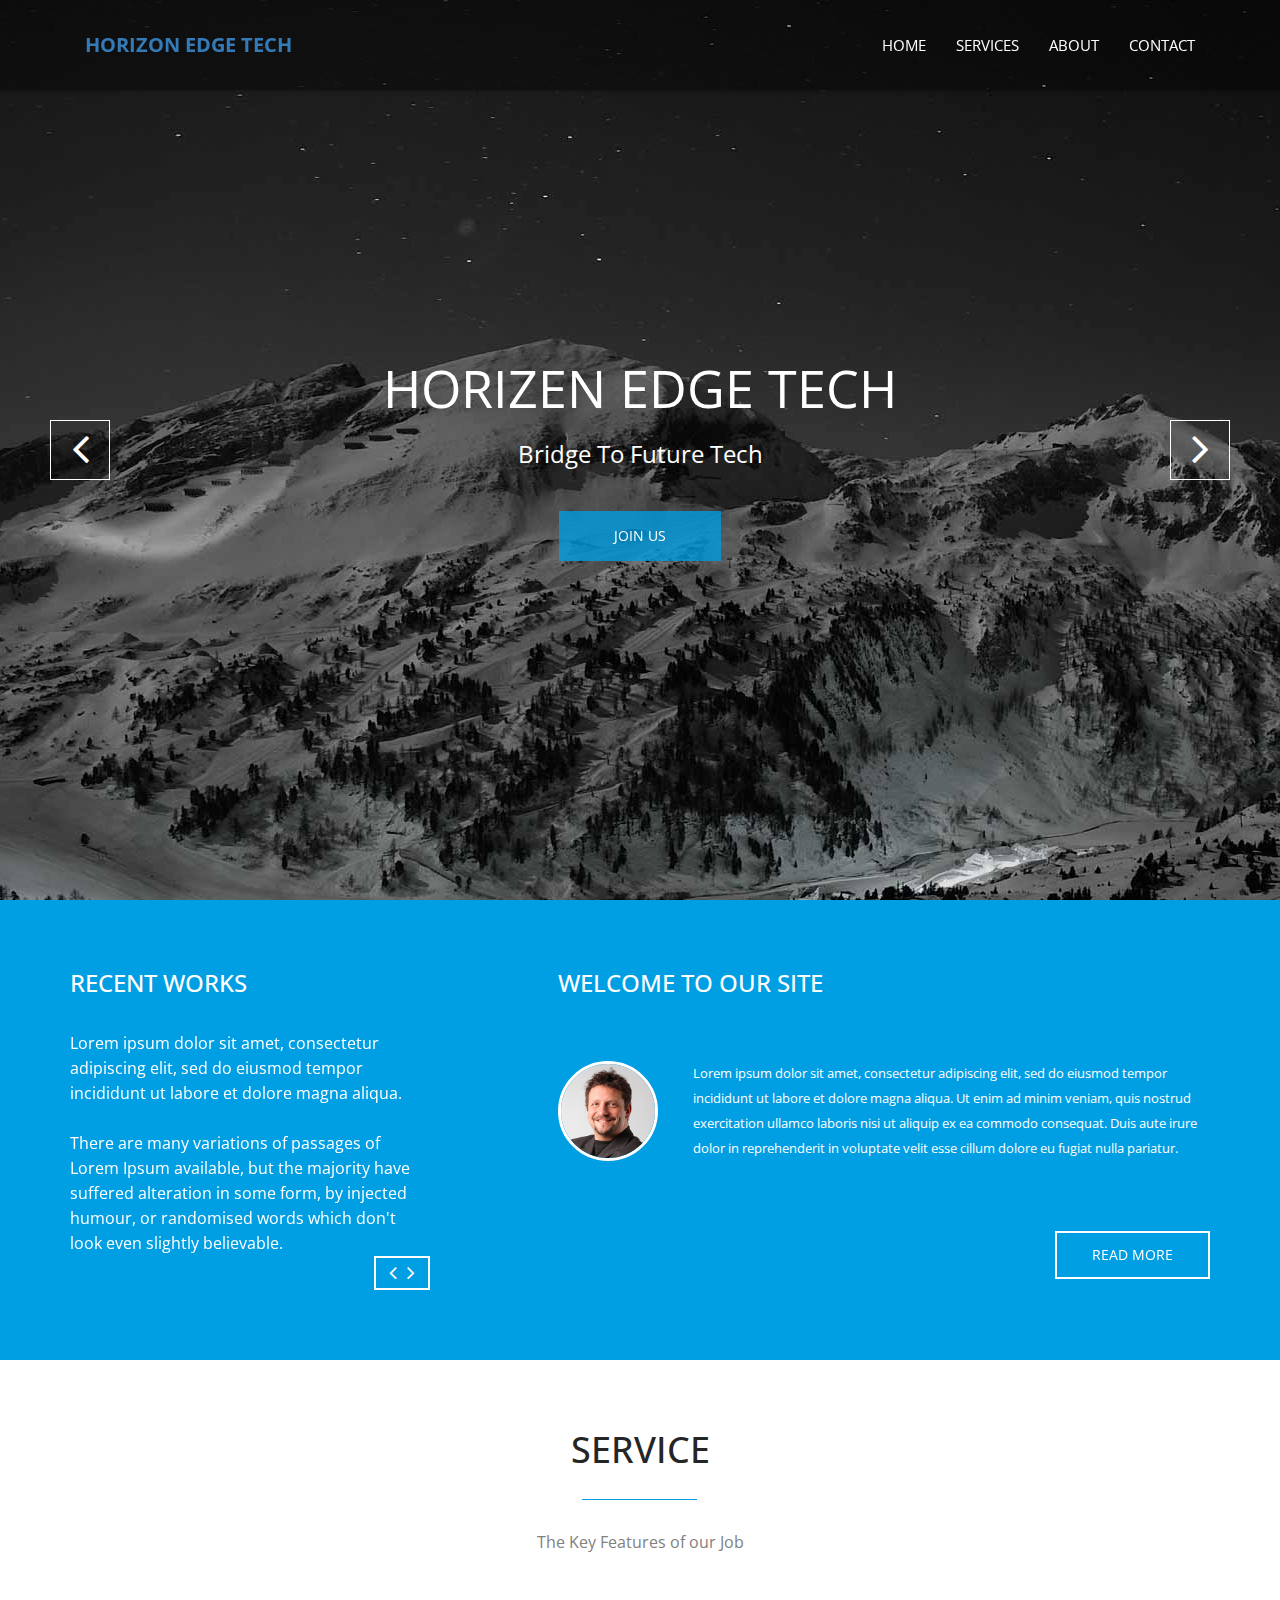
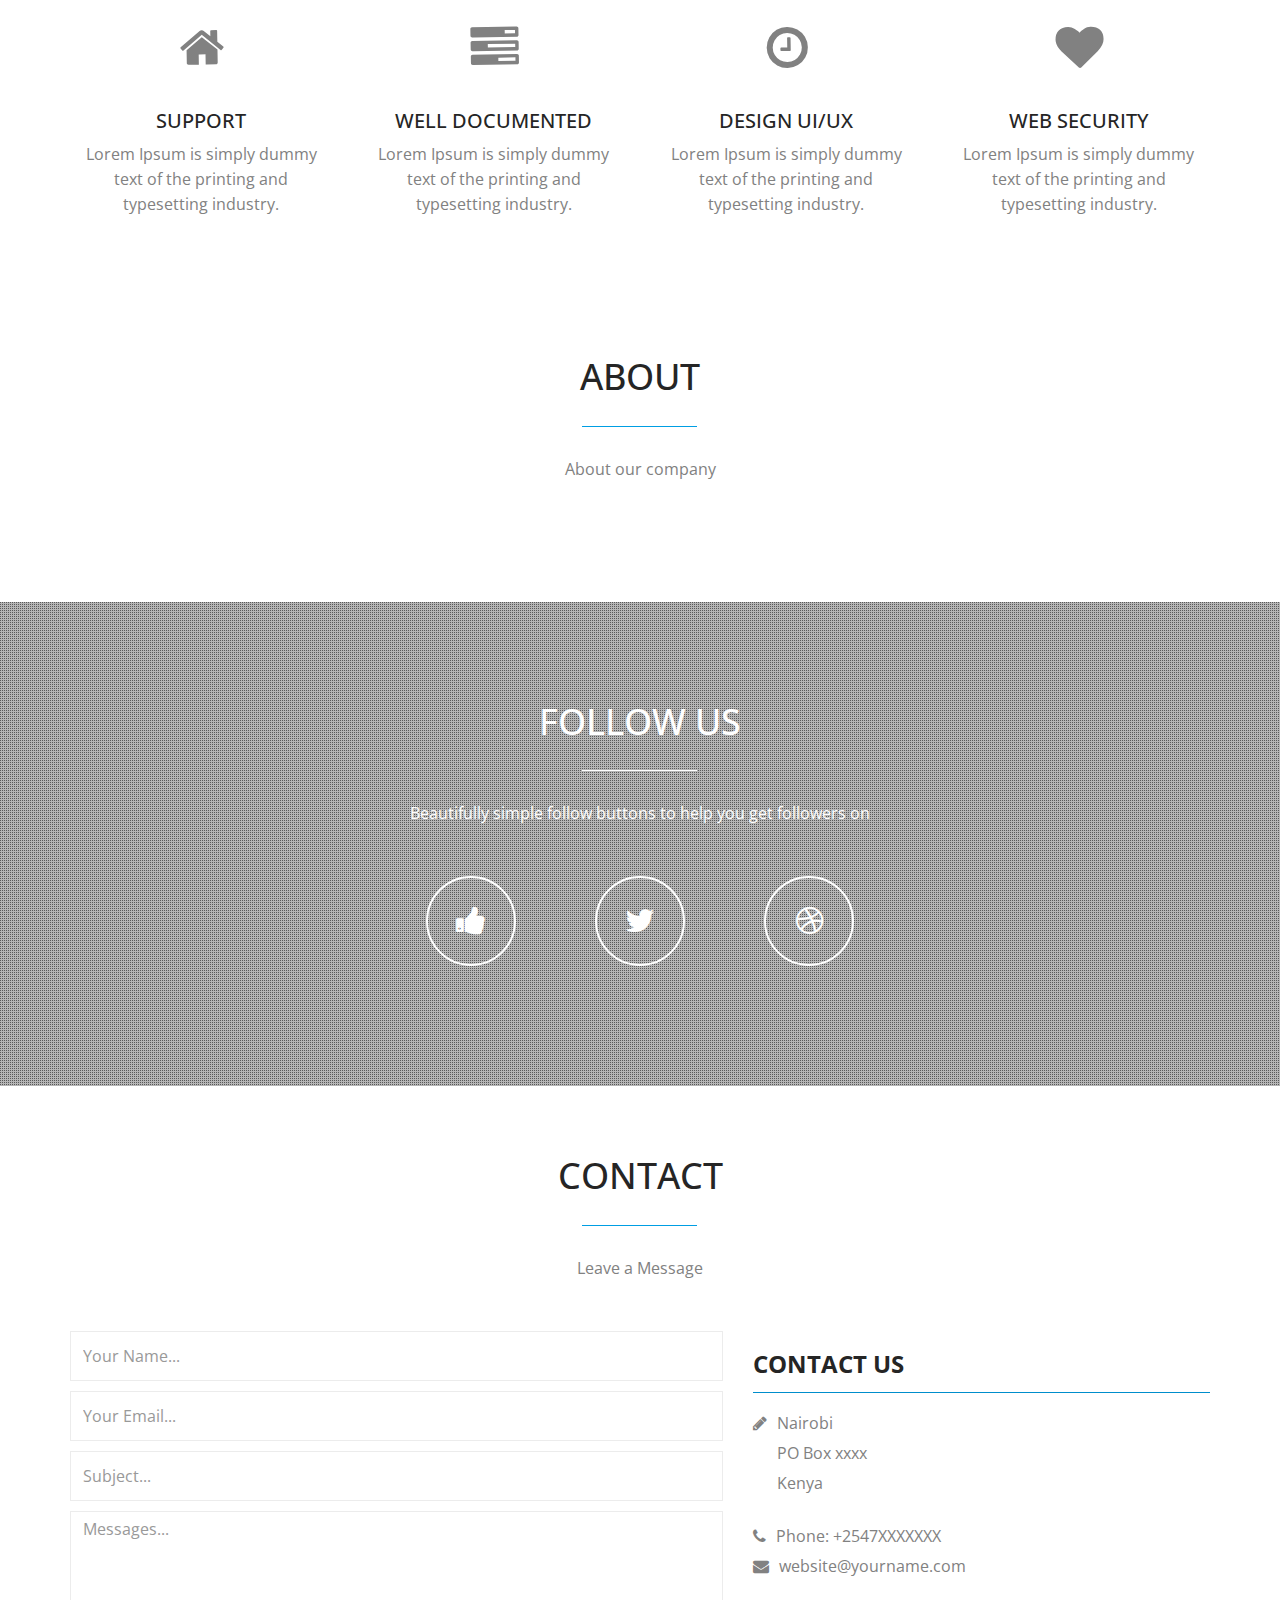
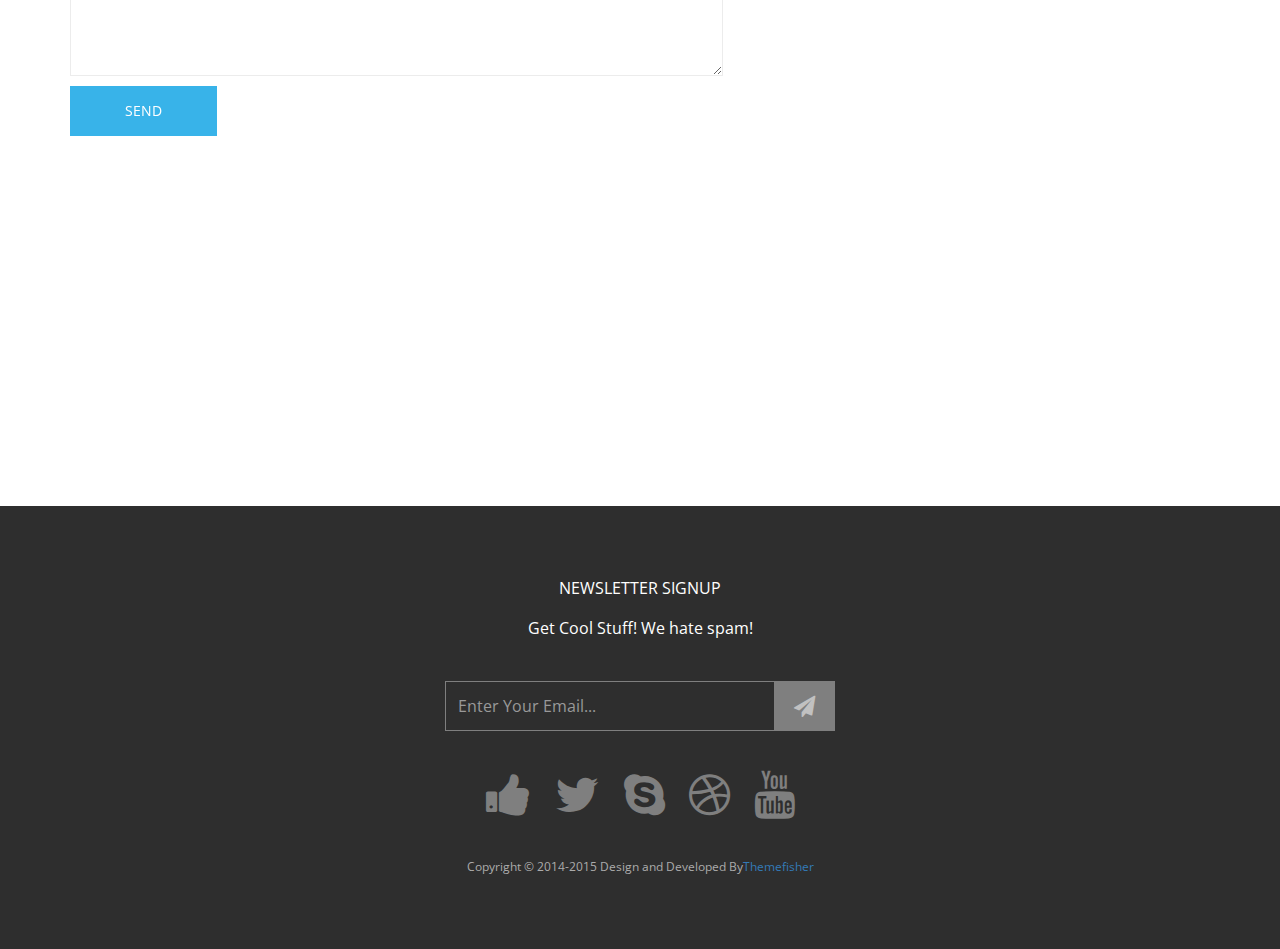
==== blue-free/index.html @ 5c0a875e "first commit" ====
<!DOCTYPE html>
<!--[if lt IE 7]>      <html lang="en" class="no-js lt-ie9 lt-ie8 lt-ie7"> <![endif]-->
<!--[if IE 7]>         <html lang="en" class="no-js lt-ie9 lt-ie8"> <![endif]-->
<!--[if IE 8]>         <html lang="en" class="no-js lt-ie9"> <![endif]-->
<!--[if gt IE 8]><!--> <html lang="en" class="no-js"> <!--<![endif]-->
    <head>
    	<!-- meta character set -->
        <meta charset="utf-8">
		<!-- Always force latest IE rendering engine or request Chrome Frame -->
        <meta http-equiv="X-UA-Compatible" content="IE=edge,chrome=1">
        <title>Blue One Page HTML Template</title>		
		<!-- Meta Description -->
        <meta name="description" content="Blue One Page Creative HTML5 Template">
        <meta name="keywords" content="one page, single page, onepage, responsive, parallax, creative, business, html5, css3, css3 animation">
        <meta name="author" content="Muhammad Morshed">
		
		<!-- Mobile Specific Meta -->
        <meta name="viewport" content="width=device-width, initial-scale=1">
		
		<!-- CSS
		================================================== -->
		
		<link href='http://fonts.googleapis.com/css?family=Open+Sans:400,300,700' rel='stylesheet' type='text/css'>
		
		<!-- Fontawesome Icon font -->
        <link rel="stylesheet" href="css/font-awesome.min.css">
		<!-- bootstrap.min -->
        <link rel="stylesheet" href="css/jquery.fancybox.css">
		<!-- bootstrap.min -->
        <link rel="stylesheet" href="css/bootstrap.min.css">
		<!-- bootstrap.min -->
        <link rel="stylesheet" href="css/owl.carousel.css">
		<!-- bootstrap.min -->
        <link rel="stylesheet" href="css/slit-slider.css">
		<!-- bootstrap.min -->
        <link rel="stylesheet" href="css/animate.css">
		<!-- Main Stylesheet -->
        <link rel="stylesheet" href="css/main.css">
        <link rel="stylesheet" href="https://cdnjs.cloudflare.com/ajax/libs/font-awesome/4.7.0/css/font-awesome.css">

		<!-- Modernizer Script for old Browsers -->
        <script src="js/modernizr-2.6.2.min.js"></script>

    </head>
	
    <body id="body">

		<!-- preloader -->
		<div id="preloader">
            <div class="loder-box">
            	<div class="battery"></div>
            </div>
		</div>
		<!-- end preloader -->

        <!--
        Fixed Navigation
        ==================================== -->
        <header id="navigation" class="navbar-inverse navbar-fixed-top animated-header">
            <div class="container">
                <div class="navbar-header">
                    <!-- responsive nav button -->
					<button type="button" class="navbar-toggle" data-toggle="collapse" data-target=".navbar-collapse">
						<span class="sr-only">Toggle navigation</span>
						<span class="icon-bar"></span>
						<span class="icon-bar"></span>
						<span class="icon-bar"></span>
                    </button>
					<!-- /responsive nav button -->
					
					<!-- logo -->
					<h1 class="navbar-brand">
						<a href="#body">Horizon Edge Tech</a>
					</h1>
					<!-- /logo -->
                </div>

				<!-- main nav -->
                <nav class="collapse navbar-collapse navbar-right" role="navigation">
                    <ul id="nav" class="nav navbar-nav">
                        <li><a href="#body">Home</a></li>
                        <li><a href="#service">Services</a></li>
                        
                        <li><a href="#price">About</a></li>
                        <li><a href="#contact">Contact</a></li>
                    </ul>
                </nav>
				<!-- /main nav -->
				
            </div>
        </header>
        <!--
        End Fixed Navigation
        ==================================== -->
		
		<main class="site-content" role="main">
		
        <!--
        Home Slider
        ==================================== -->
		
		<section id="home-slider">
            <div id="slider" class="sl-slider-wrapper">

				<div class="sl-slider">
				
					<div class="sl-slide" data-orientation="horizontal" data-slice1-rotation="-25" data-slice2-rotation="-25" data-slice1-scale="2" data-slice2-scale="2">

						<div class="bg-img bg-img-1"></div>

						<div class="slide-caption">
                            <div class="caption-content">
                                <h2 class="animated fadeInDown"> Horizen Edge Tech</h2>
                                <span class="animated fadeInDown">Bridge to future tech</span>
                                <a href="#" class="btn btn-blue btn-effect">Join US</a>
                            </div>
                        </div>
						
					</div>
					
					<div class="sl-slide" data-orientation="vertical" data-slice1-rotation="10" data-slice2-rotation="-15" data-slice1-scale="1.5" data-slice2-scale="1.5">
					
						<div class="bg-img bg-img-2"></div>
						<div class="slide-caption">
                            <div class="caption-content">
                                <h2>Horizon Edge Tech</h2>
                                <span>Bridge to future tech
                                </span>
                                <a href="#" class="btn btn-blue btn-effect">Join US</a>
                            </div>
                        </div>
						
					</div>
					
					<div class="sl-slide" data-orientation="horizontal" data-slice1-rotation="3" data-slice2-rotation="3" data-slice1-scale="2" data-slice2-scale="1">
						
						<div class="bg-img bg-img-3"></div>
						<div class="slide-caption">
                            <div class="caption-content">
                                <h2>Horizon Edge Tech</h2>
                                <span>Bridge to future Tech</span>
                                <a href="#" class="btn btn-blue btn-effect">Join US</a>
                            </div>
                        </div>

					</div>

				</div><!-- /sl-slider -->

                <!-- 
                <nav id="nav-arrows" class="nav-arrows">
                    <span class="nav-arrow-prev">Previous</span>
                    <span class="nav-arrow-next">Next</span>
                </nav>
                -->
                
                <nav id="nav-arrows" class="nav-arrows hidden-xs hidden-sm visible-md visible-lg">
                    <a href="javascript:;" class="sl-prev">
                        <i class="fa fa-angle-left fa-3x"></i>
                    </a>
                    <a href="javascript:;" class="sl-next">
                        <i class="fa fa-angle-right fa-3x"></i>
                    </a>
                </nav>
                

				<nav id="nav-dots" class="nav-dots visible-xs visible-sm hidden-md hidden-lg">
					<span class="nav-dot-current"></span>
					<span></span>
					<span></span>
				</nav>

			</div><!-- /slider-wrapper -->
		</section>
		
        <!--
        End Home SliderEnd
        ==================================== -->
			
			<!-- about section -->
			<section id="about" >
				<div class="container">
					<div class="row">
						<div class="col-md-4 wow animated fadeInLeft">
							<div class="recent-works">
								<h3>Recent Works</h3>
								<div id="works">
									<div class="work-item">
										<p>Lorem ipsum dolor sit amet, consectetur adipiscing elit, sed do eiusmod tempor incididunt ut labore et dolore magna aliqua. <br> <br> There are many variations of passages of Lorem Ipsum available, but the majority have suffered alteration in some form, by injected humour, or randomised words which don't look even slightly believable.</p>
									</div>
									<div class="work-item">
										<p>Lorem ipsum dolor sit amet, consectetur adipiscing elit, sed do eiusmod tempor incididunt ut labore et dolore magna aliqua. <br><br> There are many variations of passages of Lorem Ipsum available, but the majority have suffered alteration in some form, by injected humour, or randomised words which don't look even slightly believable.</p>
									</div>
									<div class="work-item">
										<p>Lorem ipsum dolor sit amet, consectetur adipiscing elit, sed do eiusmod tempor incididunt ut labore et dolore magna aliqua. <br><br> There are many variations of passages of Lorem Ipsum available, but the majority have suffered alteration in some form, by injected humour, or randomised words which don't look even slightly believable.</p>
									</div>
								</div>
							</div>
						</div>
						<div class="col-md-7 col-md-offset-1 wow animated fadeInRight">
							<div class="welcome-block">
								<h3>Welcome To Our Site</h3>								
						     	 <div class="message-body">
									<img src="img/member-1.jpg" class="pull-left" alt="member">
						       		<p>Lorem ipsum dolor sit amet, consectetur adipiscing elit, sed do eiusmod tempor incididunt ut labore et dolore magna aliqua. Ut enim ad minim veniam, quis nostrud exercitation ullamco laboris nisi ut aliquip ex ea commodo consequat. Duis aute irure dolor in reprehenderit in voluptate velit esse cillum dolore eu fugiat nulla pariatur. </p>
						     	 </div>
						       	<a href="#" class="btn btn-border btn-effect pull-right">Read More</a>
						    </div>
						</div>
					</div>
				</div>
			</section>
			<!-- end about section -->
			
			
			<!-- Service section -->
			<section id="service">
				<div class="container">
					<div class="row">
					
						<div class="sec-title text-center">
							<h2 class="wow animated bounceInLeft">Service</h2>
							<p class="wow animated bounceInRight">The Key Features of our Job</p>
						</div>
						
						<div class="col-md-3 col-sm-6 col-xs-12 text-center wow animated zoomIn">
							<div class="service-item">
								<div class="service-icon">
									<i class="fa fa-home fa-3x"></i>
								</div>
								<h3>Support</h3>
								<p>Lorem Ipsum is simply dummy text of the printing and typesetting industry. </p>
							</div>
						</div>
					
						<div class="col-md-3 col-sm-6 col-xs-12 text-center wow animated zoomIn" data-wow-delay="0.3s">
							<div class="service-item">
								<div class="service-icon">
									<i class="fa fa-tasks fa-3x"></i>
								</div>
								<h3>Well Documented</h3>
								<p>Lorem Ipsum is simply dummy text of the printing and typesetting industry. </p>
							</div>
						</div>
					
						<div class="col-md-3 col-sm-6 col-xs-12 text-center wow animated zoomIn" data-wow-delay="0.6s">
							<div class="service-item">
								<div class="service-icon">
									<i class="fa fa-clock-o fa-3x"></i>
								</div>
								<h3>Design UI/UX</h3>
								<p>Lorem Ipsum is simply dummy text of the printing and typesetting industry. </p>
							</div>
						</div>
					
						<div class="col-md-3 col-sm-6 col-xs-12 text-center wow animated zoomIn" data-wow-delay="0.9s">
							<div class="service-item">
								<div class="service-icon">
									<i class="fa fa-heart fa-3x"></i>
								</div>
								
								<h3>Web Security</h3>
								<p>Lorem Ipsum is simply dummy text of the printing and typesetting industry. </p>							
							</div>
						</div>
						
					</div>
				</div>
			</section>
			<!-- end Service section -->
			
			<!-- portfolio section -->
			
			<!-- end portfolio section -->
			
			<!-- Testimonial section -->
			
			<!-- end Testimonial section -->
			
			<!-- Price section -->
			<section id="price">
				<div class="container">
					<div class="row">
					
						<div class="sec-title text-center wow animated fadeInDown">
							<h2>About</h2>
							<p>About our company</p>
						</div>
						
						
					</div>
				</div>
			</section>
			<!-- end Price section -->
			
			<!-- Social section -->
			<section id="social" class="parallax">
				<div class="overlay">
					<div class="container">
						<div class="row">
						
							<div class="sec-title text-center white wow animated fadeInDown">
								<h2>FOLLOW US</h2>
								<p>Beautifully simple follow buttons to help you get followers on</p>
							</div>
							
							<ul class="social-button">
								<li class="wow animated zoomIn"><a href="#"><i class="fa fa-thumbs-up fa-2x"></i></a></li>
								<li class="wow animated zoomIn" data-wow-delay="0.3s"><a href="#"><i class="fa fa-twitter fa-2x"></i></a></li>
								<li class="wow animated zoomIn" data-wow-delay="0.6s"><a href="#"><i class="fa fa-dribbble fa-2x"></i></a></li>							
							</ul>
							
						</div>
					</div>
				</div>
			</section>
			<!-- end Social section -->
			
			<!-- Contact section -->
			<section id="contact" >
				<div class="container">
					<div class="row">
						
						<div class="sec-title text-center wow animated fadeInDown">
							<h2>Contact</h2>
							<p>Leave a Message</p>
						</div>
						
						
						<div class="col-md-7 contact-form wow animated fadeInLeft">
							<form action="#" method="post">
								<div class="input-field">
									<input type="text" name="name" class="form-control" placeholder="Your Name...">
								</div>
								<div class="input-field">
									<input type="email" name="email" class="form-control" placeholder="Your Email...">
								</div>
								<div class="input-field">
									<input type="text" name="subject" class="form-control" placeholder="Subject...">
								</div>
								<div class="input-field">
									<textarea name="message" class="form-control" placeholder="Messages..."></textarea>
								</div>
						       	<button type="submit" id="submit" class="btn btn-blue btn-effect">Send</button>
							</form>
						</div>
						
						<div class="col-md-5 wow animated fadeInRight">
							<address class="contact-details">
								<h3>Contact Us</h3>						
								<p><i class="fa fa-pencil"></i>Nairobi<span>PO Box xxxx</span><span>Kenya</span></p><br>
								<p><i class="fa fa-phone"></i>Phone: +2547XXXXXXX </p>
								<p><i class="fa fa-envelope"></i>website@yourname.com</p>
							</address>
						</div>
			
					</div>
				</div>
			</section>
			<!-- end Contact section -->
			
			<section id="google-map">
				<div id="map-canvas" class="wow animated fadeInUp"></div>
			</section>
		
		</main>
		
		<footer id="footer">
			<div class="container">
				<div class="row text-center">
					<div class="footer-content">
						<div class="wow animated fadeInDown">
							<p>newsletter signup</p>
							<p>Get Cool Stuff! We hate spam!</p>
						</div>
						<form action="#" method="post" class="subscribe-form wow animated fadeInUp">
							<div class="input-field">
								<input type="email" class="subscribe form-control" placeholder="Enter Your Email...">
								<button type="submit" class="submit-icon">
									<i class="fa fa-paper-plane fa-lg"></i>
								</button>
							</div>
						</form>
						<div class="footer-social">
							<ul>
								<li class="wow animated zoomIn"><a href="#"><i class="fa fa-thumbs-up fa-3x"></i></a></li>
								<li class="wow animated zoomIn" data-wow-delay="0.3s"><a href="#"><i class="fa fa-twitter fa-3x"></i></a></li>
								<li class="wow animated zoomIn" data-wow-delay="0.6s"><a href="#"><i class="fa fa-skype fa-3x"></i></a></li>
								<li class="wow animated zoomIn" data-wow-delay="0.9s"><a href="#"><i class="fa fa-dribbble fa-3x"></i></a></li>
								<li class="wow animated zoomIn" data-wow-delay="1.2s"><a href="#"><i class="fa fa-youtube fa-3x"></i></a></li>
							</ul>
						</div>
						
						<p>Copyright &copy; 2014-2015 Design and Developed By<a href="http://www.themefisher.com">Themefisher</a> </p>
					</div>
				</div>
			</div>
		</footer>
		
		<!-- Essential jQuery Plugins
		================================================== -->
		<!-- Main jQuery -->
        <script src="js/jquery-1.11.1.min.js"></script>
		<!-- Twitter Bootstrap -->
        <script src="js/bootstrap.min.js"></script>
		<!-- Single Page Nav -->
        <script src="js/jquery.singlePageNav.min.js"></script>
		<!-- jquery.fancybox.pack -->
        <script src="js/jquery.fancybox.pack.js"></script>
		<!-- Google Map API -->
		<script src="http://maps.google.com/maps/api/js?sensor=false"></script>
		<!-- Owl Carousel -->
        <script src="js/owl.carousel.min.js"></script>
        <!-- jquery easing -->
        <script src="js/jquery.easing.min.js"></script>
        <!-- Fullscreen slider -->
        <script src="js/jquery.slitslider.js"></script>
        <script src="js/jquery.ba-cond.min.js"></script>
		<!-- onscroll animation -->
        <script src="js/wow.min.js"></script>
		<!-- Custom Functions -->
        <script src="js/main.js"></script>
    </body>
</html>
---- blue-free/css/slit-slider.css ----
.sl-slide, .sl-slides-wrapper, .sl-slide-inner {
	position: absolute;
	width: 100%;
	height: 100%;
	top: 0;
	left: 0;
}

.sl-slider-wrapper {
	width: 100%;
	height: 600px;
	overflow: hidden;
	position: relative;
}



.bg-img {
	background-position: center center;
	background-repeat: no-repeat;
	background-size: cover;
	height: 100%;
	width: 100%;
}

/* Custom navigation arrows */

.nav-arrows span {
	position: absolute;
	z-index: 2000;
	top: 50%;
	width: 40px;
	height: 40px;
	border: 8px solid #ddd;
	border: 8px solid rgba(150,150,150,0.4);
	text-indent: -90000px;
	margin-top: -40px;
	cursor: pointer;
	
	-webkit-transform: rotate(45deg);
	-moz-transform: rotate(45deg);
	-o-transform: rotate(45deg);
	-ms-transform: rotate(45deg);
	transform: rotate(45deg);
}

.nav-arrows span:hover {
	border-color: rgba(150,150,150,0.9);
}

.nav-arrows span.nav-arrow-prev {
	left: 5%;
	border-right: none;
	border-top: none;
}

.nav-arrows span.nav-arrow-next {
	right: 5%;
	border-left: none;
	border-bottom: none;
}

#nav-arrows > a {
  border: 1px solid #fff;
  color: #fff;
  display: block;
  height: 60px;
  line-height: 76px;
  position: absolute;
  text-align: center;
  top: 50%;
  width: 60px;
  z-index: 20;
  margin-top: -30px;

    -webkit-transition: all 0.5s ease 0s;
       -moz-transition: all 0.5s ease 0s;
        -ms-transition: all 0.5s ease 0s;
         -o-transition: all 0.5s ease 0s;
            transition: all 0.5s ease 0s;
}

#nav-arrows > a.sl-prev {
	left: 50px;
}

#nav-arrows > a.sl-next {
	right: 50px;
}

#nav-arrows > a.sl-next:hover {
	background-color: #009EE3;
	border-color: #009EE3;
	color: #fff;
}

/* Custom navigation dots */

.nav-dots {
	text-align: center;
	position: absolute;
	bottom: 2%;
	height: 30px;
	width: 100%;
	left: 0;
	z-index: 1000;
}

.nav-dots span {
	display: inline-block;
	position: relative;
	width: 16px;
	height: 16px;
	border-radius: 50%;
	margin: 3px;
	background: #ddd;
	background: rgba(150,150,150,0.4);
	cursor: pointer;
	box-shadow: 
		0 1px 1px rgba(255,255,255,0.4), 
		inset 0 1px 1px rgba(0,0,0,0.1);
}

.nav-dots span {
	background: rgba(150,150,150,0.1);
	margin: 6px;
	-webkit-transition: all 0.2s;
	-moz-transition: all 0.2s;
	-ms-transition: all 0.2s;
	-o-transition: all 0.2s;
	transition: all 0.2s;
	box-shadow: 
		0 1px 1px rgba(255,255,255,0.4), 
		inset 0 1px 1px rgba(0,0,0,0.1),
		0 0 0 2px rgba(255,255,255,0.5);
}

.nav-dots span.nav-dot-current,
.nav-dots span:hover {
	box-shadow: 
		0 1px 1px rgba(255,255,255,0.4), 
		inset 0 1px 1px rgba(0,0,0,0.1),
		0 0 0 5px rgba(255,255,255,0.5);
}

.nav-dots span.nav-dot-current:after {
	content: "";
	position: absolute;
	width: 10px;
	height: 10px;
	top: 3px;
	left: 3px;
	border-radius: 50%;
	background: rgba(255,255,255,0.8);
}

.bg-img-1 {
	background-image: url(../img/slider/banner.jpg);
}
.bg-img-2 {
	background-image: url(../img/slider/affinity.jpeg);
}
.bg-img-3 {
	background-image: url(../img/slider/cinelli.jpeg);
}


/* Animations for content elements */

.sl-trans-elems .caption-content h2 {
	-webkit-animation: moveUp 1s ease-in-out both;
	-moz-animation: moveUp 1s ease-in-out both;
	-o-animation: moveUp 1s ease-in-out both;
	-ms-animation: moveUp 1s ease-in-out both;
	animation: moveUp 1s ease-in-out both;
}
.sl-trans-elems .caption-content span,
.sl-trans-elems .caption-content a {
	-webkit-animation: fadeIn 0.5s linear 0.5s both;
	-moz-animation: fadeIn 0.5s linear 0.5s both;
	-o-animation: fadeIn 0.5s linear 0.5s both;
	-ms-animation: fadeIn 0.5s linear 0.5s both;
	animation: fadeIn 0.5s linear 0.5s both;
}

.sl-trans-back-elems .caption-content h2 {
	-webkit-animation: fadeOut 1s ease-in-out both;
	-moz-animation: fadeOut 1s ease-in-out both;
	-o-animation: fadeOut 1s ease-in-out both;
	-ms-animation: fadeOut 1s ease-in-out both;
	animation: fadeOut 1s ease-in-out both;
}
.sl-trans-back-elems .caption-content span,,
.sl-trans-back-elems .caption-content a {
	-webkit-animation: fadeOut 1s linear both;
	-moz-animation: fadeOut 1s linear both;
	-o-animation: fadeOut 1s linear both;
	-ms-animation: fadeOut 1s linear both;
	animation: fadeOut 1s linear both;
}

@-webkit-keyframes moveUp{
	0% {-webkit-transform: translateY(40px);}
	100% {-webkit-transform: translateY(0px);}
}
@-moz-keyframes moveUp{
	0% {-moz-transform: translateY(40px);}
	100% {-moz-transform: translateY(0px);}
}
@-o-keyframes moveUp{
	0% {-o-transform: translateY(40px);}
	100% {-o-transform: translateY(0px);}
}
@-ms-keyframes moveUp{
	0% {-ms-transform: translateY(40px);}
	100% {-ms-transform: translateY(0px);}
}
@keyframes moveUp{
	0% {transform: translateY(40px);}
	100% {transform: translateY(0px);}
}

@-webkit-keyframes fadeIn{
	0% {opacity: 0;}
	100% {opacity: 1;}
}
@-moz-keyframes fadeIn{
	0% {opacity: 0;}
	100% {opacity: 1;}
}
@-o-keyframes fadeIn{
	0% {opacity: 0;}
	100% {opacity: 1;}
}
@-ms-keyframes fadeIn{
	0% {opacity: 0;}
	100% {opacity: 1;}
}
@keyframes fadeIn{
	0% {opacity: 0;}
	100% {opacity: 1;}
}

@-webkit-keyframes fadeOut{
	0% {opacity: 1;}
	100% {opacity: 0;}
}
@-moz-keyframes fadeOut{
	0% {opacity: 1;}
	100% {opacity: 0;}
}
@-o-keyframes fadeOut{
	0% {opacity: 1;}
	100% {opacity: 0;}
}
@-ms-keyframes fadeOut{
	0% {opacity: 1;}
	100% {opacity: 0;}
}
@keyframes fadeOut{
	0% {opacity: 1;}
	100% {opacity: 0;}
}
---- blue-free/css/main.css ----
/**
*
* ---------------------------------------------------------------------------
*
* Template : Blue - A One-Page HTML Portfolio/Business Template
* Author : Muhammad Morshd
* Author URI : http://morsheds.com
*
* --------------------------------------------------------------------------- 
*
*/

/* =================================== */
/*	Basic Style 
/* =================================== */

body {
    background-color: #fff;
    font-family: 'Open Sans', sans-serif;
    line-height: 24px;
    font-size: 16px;
    color: #818181;
}

figure, p, address {
    margin: 0;
}

p {
    line-height: 25px;
}

iframe {
    border: 0;
}

a {
    -webkit-transition: all 0.3s ease-out 0s;
       -moz-transition: all 0.3s ease-out 0s;
        -ms-transition: all 0.3s ease-out 0s;
         -o-transition: all 0.3s ease-out 0s;
            transition: all 0.3s ease-out 0s;
}

a, a:hover, a:focus, .btn:focus {
    text-decoration: none;
    outline: none;
}

h1, h2, h3, h4, h5, h6,
.h1, .h2, .h3, .h4, .h5, .h6 {
    font-family: 'Open Sans', sans-serif;
    color: #252525;
}

main > section {
    padding: 70px 0;
}

.btn {
    border-radius: 0;
    border: 0;
    position: relative;
    text-transform: uppercase;
}

.btn-blue {
    background-color: rgba(0,158,227, 0.78);
    box-shadow: 0 -2px 0 rgba(0, 0, 0, 0.15) inset;
    padding: 15px 55px;
    color: #fff;
}

.btn-border {
    border: 2px solid #fff;
    color: #fff;
    padding: 12px 35px;
}

.bg-blue {
    background-color: #009EE3;
}

/* Sweep To Right */
.btn-effect {
	vertical-align: middle;
	box-shadow: 0 0 1px rgba(0, 0, 0, 0);
	position: relative;
	display: inline-block;

	-webkit-transform: translateZ(0);
	   -moz-transform: translateZ(0);
		-ms-transform: translateZ(0);
		 -o-transform: translateZ(0);
			transform: translateZ(0);
		  
	-webkit-backface-visibility: hidden;
	   -moz-backface-visibility: hidden;
			backface-visibility: hidden;
		  
	-webkit-transition-property: color;
	   -moz-transition-property: color;
		-ms-transition-property: color;
			transition-property: color;
		  
	-webkit-transition-duration: 0.3s;
	   -moz-transition-duration: 0.3s;
		-ms-transition-duration: 0.3s;
			transition-duration: 0.3s;
		  
	-moz-osx-font-smoothing: grayscale;
}

.btn-effect:before {
	content: "";
	position: absolute;
	z-index: -1;
	top: 0;
	left: 0;
	right: 0;
	bottom: 0;
	background: #fff;
	
	-webkit-transform: scaleX(0);
	   -moz-transform: scaleX(0);
		-ms-transform: scaleX(0);
			transform: scaleX(0);
			
	-webkit-transform-origin: 0 50%;
	   -moz-transform-origin: 0 50%;
		-ms-transform-origin: 0 50%;
			transform-origin: 0 50%;
			
	-webkit-transition-property: transform;
	   -moz-transition-property: transform;
		-ms-transition-property: transform;
			transition-property: transform;
			
	-webkit-transition-duration: 0.3s;
	   -moz-transition-duration: 0.3s;
		-ms-transition-duration: 0.3s;
			transition-duration: 0.3s;
			
	-webkit-transition-timing-function: ease-out;
	   -moz-transition-timing-function: ease-out;
		-ms-transition-timing-function: ease-out;
			transition-timing-function: ease-out;
}

.btn-effect:hover, .btn-effect:focus, .btn-effect:active {
	color: #009EE3;
}

.btn-effect:hover:before, .btn-effect:focus:before, .btn-effect:active:before {
	-webkit-transform: scaleX(1);
	   -moz-transform: scaleX(1);
	    -ms-transform: scaleX(1);
			transform: scaleX(1);
}

.sec-title {
    margin-bottom: 50px;
}

.sec-title.white {
    color: #fff;
}

.sec-title h2 {
    font-size: 36px;
    margin: 0 0 30px;
    padding-bottom: 30px;
    position: relative;
    text-transform: uppercase;
}

.sec-title.white h2 {
    color: #fff;
}

.sec-title h2:after {
    border-bottom: 1px solid #009ee3;
    content: "";
    display: block;
    left: 45%;
    bottom: 0;
    position: absolute;
    width: 115px;
}

.sec-title.white h2:after {
    border-bottom: 1px solid #fff;
}

.parallax {
    background-attachment: fixed;
    background-position: center top;
    background-repeat: no-repeat;
    background-size: cover;
}


/**
/*	Preloader
/* ==========================================*/

#preloader {
    background-color: #fff;
    position: fixed;
    width: 100%;
    height: 100%;
    z-index: 9999;
}

/*Battery*/
.loder-box {
  background-color: rgba(0, 0, 0, 0.02);
  border-radius: 1px;
  height: 100px;
  left: 50%;
  margin-left: -64px;
  margin-top: -50px;
  position: absolute;
  top: 50%;
  width: 128px;
}

.battery{
    width: 60px;
    height: 25px;
    top: 35%;
    border: 1px #2E2E2E solid;
    border-radius: 2px;
    position: relative;
    -webkit-animation: charge 5s linear infinite;
       -moz-animation: charge 5s linear infinite;
            animation: charge 5s linear infinite;
    margin: 0 auto;
}

.battery:after {
  background-color: #2E2E2E;
  border-radius: 0 1px 1px 0;
  content: "";
  height: 10px;
  position: absolute;
  right: -5px;
  top: 7px;
  width: 3px;
}

@-webkit-keyframes charge{
    0%{box-shadow: inset 0px 0px 0px #2E2E2E;}
    100%{box-shadow: inset 60px 0px 0px #2E2E2E;}
}

@-moz-keyframes charge{
    0%{box-shadow: inset 0px 0px 0px #2E2E2E;}
    100%{box-shadow: inset 60px 0px 0px #2E2E2E;}
}

@keyframes charge{
    0%{box-shadow: inset 0px 0px 0px #2E2E2E;}
    100%{box-shadow: inset 60px 0px 0px #2E2E2E;}
}





/**
/*	Header
/* ==========================================*/

#navigation {
    -webkit-transition: all 0.8s ease 0s;
       -moz-transition: all 0.8s ease 0s;
        -ms-transition: all 0.8s ease 0s;
         -o-transition: all 0.8s ease 0s;
            transition: all 0.8s ease 0s;

    background-color: rgba(0,0,0,.4);
    box-shadow: 0 1px 4px rgba(0, 0, 0, 0.3);
    padding: 5px 0;
}

#navigation.animated-header {
    padding: 20px 0;
}

h1.navbar-brand {
    font-size: 20px;
    font-weight: 700;
    margin: 0;
    text-transform: uppercase;
}

.navbar-inverse .navbar-nav > li > a {
    color: #fff;
    font-size: 15px;
    text-transform: uppercase;
}


/*=================================================================
	Home Slider
==================================================================*/


#home-slider {
    position: relative;
    padding: 0;
}

.sl-slider-wrapper {
    width: 100%;
    margin: 0 auto;
    position: relative;
    overflow: hidden;
}

.sl-slider {
    position: absolute;
    top: 0;
    left: 0;
}

/* Slide wrapper and slides */

.sl-slide,
.sl-slides-wrapper,
.sl-slide-inner {
    position: absolute;
    width: 100%;
    height: 100%;
    top: 0;
    left: 0;
} 

.sl-slide {
    z-index: 1;
}

.slide-caption {
    color: #fff;
    display: table;
    height: 100%;
    left: 0;
    min-height: 100%;
    position: absolute;
    text-align: center;
    top: 0;
    width: 100%;
    z-index: 11;
}

.slide-caption .caption-content {
    vertical-align: middle;
    display: table-cell;
}

.caption-content h2 {
    color: #fff;
    font-size: 52px;
    font-weight: 400;
    margin-bottom: 25px;
    text-transform: uppercase;
}

.caption-content > span {
    display: block;
    font-size: 24px;
    margin-bottom: 45px;
    text-transform: capitalize;
}

.caption-content p {
    font-size: 29px;
    margin-bottom: 65px;
}

/* The duplicate parts/slices */

.sl-content-slice {
    overflow: hidden;
    position: absolute;
    -webkit-box-sizing: content-box;
    -moz-box-sizing: content-box;
    box-sizing: content-box;
    background: #fff;
    -webkit-backface-visibility: hidden;
    -moz-backface-visibility: hidden;
    -o-backface-visibility: hidden;
    -ms-backface-visibility: hidden;
    backface-visibility: hidden;
    opacity : 1;
}

/* Horizontal slice */

.sl-slide-horizontal .sl-content-slice {
    width: 100%;
    height: 50%;
    left: -200px;
    -webkit-transform: translateY(0%) scale(1);
    -moz-transform: translateY(0%) scale(1);
    -o-transform: translateY(0%) scale(1);
    -ms-transform: translateY(0%) scale(1);
    transform: translateY(0%) scale(1);
}

.sl-slide-horizontal .sl-content-slice:first-child {
    top: -200px;
    padding: 200px 200px 0px 200px;
}

.sl-slide-horizontal .sl-content-slice:nth-child(2) {
    top: 50%;
    padding: 0px 200px 200px 200px;
}

/* Vertical slice */

.sl-slide-vertical .sl-content-slice {
    width: 50%;
    height: 100%;
    top: -200px;
    -webkit-transform: translateX(0%) scale(1);
    -moz-transform: translateX(0%) scale(1);
    -o-transform: translateX(0%) scale(1);
    -ms-transform: translateX(0%) scale(1);
    transform: translateX(0%) scale(1);
}

.sl-slide-vertical .sl-content-slice:first-child {
    left: -200px;
    padding: 200px 0px 200px 200px;
}

.sl-slide-vertical .sl-content-slice:nth-child(2) {
    left: 50%;
    padding: 200px 200px 200px 0px;
}

/* Content wrapper */
/* Width and height is set dynamically */
.sl-content-wrapper {
    position: absolute;
}

.sl-content {
    width: 100%;
    height: 100%;
}

/* Default styles for background colors

.btn-effect:after {
    width: 0%;
    height: 100%;
    top: 0;
    left: 0;
    background: #fff;
    content: "";
    position: absolute;
    z-index: -1;

    -webkit-transition: all 0.3s ease-out 0s;
       -moz-transition: all 0.3s ease-out 0s;
        -ms-transition: all 0.3s ease-out 0s;
         -o-transition: all 0.3s ease-out 0s;
            transition: all 0.3s ease-out 0s;
}

.btn-effect:hover,
.btn-effect:active {
    color: #0e83cd;
}

.btn-effect:hover:after,
.btn-effect:active:after {
    width: 100%;
} */


/* Project laughtbox setup */

.fancybox-item.fancybox-close {
    background: url("../img/icons/close.png") no-repeat scroll 0 0 transparent;
    height: 50px;
    right: 0;
    top: 0;
    width: 50px;
}

.fancybox-next span {
    background: url("../img/right.png") no-repeat scroll center center #009ee3;
    height: 50px;
    width: 50px;
    right: 0;
}

.fancybox-prev span {
    background: url("../img/left.png") no-repeat scroll center center #009ee3;
    height: 50px;
    width: 50px;
    left: 0;
}

/*=================================================================
	About
==================================================================*/

#about {
    background-color: #009EE3;
    color: #fff;
}

#about h3 {
    color: #fff;
    margin: 0 0 35px;
    text-transform: uppercase;
}

#about .welcome-block h3 {
    margin: 0 0 65px;
}

#about .welcome-block img {
    border: 3px solid #fff;
    border-radius: 50%;
    margin-right: 35px;
    max-width: 100px;
}

#about .message-body {
    font-size: 13px;
    line-height: 20px;
    margin-bottom: 70px;
}

.owl-buttons {
    border: 2px solid #fff;
    display: inline-block;
    float: right;
    padding: 1px 8px 5px;
}

.owl-buttons > div {
    display: inline-block;
    padding: 0 5px;
}

.welcome-message {
    padding: 0 50px;
}

.welcome-message img {
    display: block;
    height: auto;
    max-width: 100px;
    float: left;
}

.welcome-message p {
    font-size: 13px;
    margin-left: 135px;
}

/*=================================================================
	Services
==================================================================*/

.service-icon {
    border: 3px solid transparent;
    display: inline-block;
    height: 85px;
    width: 85px;
    line-height: 101px;

    -webkit-transform: rotate(47deg);
       -moz-transform: rotate(47deg);
        -ms-transform: rotate(47deg);
         -o-transform: rotate(47deg);
            transform: rotate(47deg);

    -webkit-transition: all 0.3s ease 0s;
       -moz-transition: all 0.3s ease 0s;
        -ms-transition: all 0.3s ease 0s;
         -o-transition: all 0.3s ease 0s;
            transition: all 0.3s ease 0s;
}

.service-item:hover .service-icon {
    border: 3px solid #009ee3;
    margin-bottom: 20px;
    color: #009ee3;
}

.service-icon i {
    -webkit-transform: rotate(-48deg);
       -moz-transform: rotate(-48deg);
        -ms-transform: rotate(-48deg);
         -o-transform: rotate(-48deg);
            transform: rotate(-48deg);
}

.service-item h3 {
    font-size: 20px;
    text-transform: uppercase;
}

/*=================================================================
	Portfolio
==================================================================*/

.project-wrapper {
    margin: 0;
    padding: 0;
    list-style: none;
    text-align: center;
}

.project-wrapper li {
    display: inline-block;
}

.portfolio-item {
    cursor: pointer;
    margin: 0 1% 1% 0;
    overflow: hidden;
    position: relative;
    width: 32%;
}

figcaption.mask {
    background-color: rgba(54, 55, 50, 0.79);
    bottom: -126px;
    color: #fff;
    padding: 25px;
    position: absolute;
    width: 100%;
    text-align: left;
    
    -webkit-transition: all 0.4s ease 0s;
       -moz-transition: all 0.4s ease 0s;
        -ms-transition: all 0.4s ease 0s;
         -o-transition: all 0.4s ease 0s;
            transition: all 0.4s ease 0s;
}

.portfolio-item:hover figcaption.mask {
    bottom: 0;
}

figcaption.mask h3 {
    margin: 0;
    color: #fff;
}

ul.external {
    list-style: outside none none;
    margin: 0;
    padding: 0;
    position: absolute;
    right: 0;
    top: -47px;
    
    -webkit-transition: all 0.4s ease 0s;
       -moz-transition: all 0.4s ease 0s;
        -ms-transition: all 0.4s ease 0s;
         -o-transition: all 0.4s ease 0s;
            transition: all 0.4s ease 0s;
}

ul.external li {
    display: inline-block;
}

ul.external li a {
    background-color: rgba(255, 255, 255, 0.9);
    color: #818181;
    display: block;
    padding: 10px 18px 13px;
    
    -webkit-transition: all 0.5s ease 0s;
       -moz-transition: all 0.5s ease 0s;
        -ms-transition: all 0.5s ease 0s;
         -o-transition: all 0.5s ease 0s;
            transition: all 0.5s ease 0s;
}

ul.external li a:hover {
    background-color: #009EE3;
    color: #fff;
}

.portfolio-item:hover ul.external {
    top: 0;
}

.fancybox-skin {
    border-radius: 0;
}

.fancybox-title.fancybox-title-inside-wrap {
    padding: 15px;
}

.fancybox-title h3 {
    margin: 0 0 15px;
}

.fancybox-title p {
    color: #818181;
    font-size: 16px;
    line-height: 22px;
}

.fancybox-title-inside-wrap {
    padding-top: 0;
}

/*=================================================================
	Testimonials
==================================================================*/


#testimonials {
    background-image: url(../img/parallax/testimonial.jpg);
    padding: 0;
    color: #fff;
}

#testimonials .sec-title h2:after {
    border-bottom: 1px solid #fff;
}

#testimonials .overlay {
    background-color: rgba(15,155,224, 0.78);
    padding: 70px 0 40px;
}

.testimonial-item {
    margin: 0 auto;
    padding-bottom: 50px;
    width: 64%;
}

.testimonial-item img {
    border: 3px solid #fff;
    border-radius: 50%;
    display: inline-block;
    height: auto;
    max-width: 100px;
}

.testimonial-item > div {
    line-height: 30px;
    position: relative;
}

.testimonial-item > div:before {
    background-image: url("../img/icons/quotes.png");
    background-repeat: no-repeat;
    bottom: 127px;
    height: 33px;
    left: -35px;
    position: absolute;
    width: 45px;
}

.testimonial-item > div:after {
    background-image: url("../img/icons/quotes.png");
    background-position: -58px 0;
    background-repeat: no-repeat;
    bottom: -50px;
    height: 33px;
    position: absolute;
    right: 0;
    width: 45px;
}

.testimonial-item > div > span {
    display: inline-block;
    font-weight: 700;
    margin: 40px 0 30px;
    text-transform: uppercase;
}

#testimonials .owl-controls.clickable {
    margin-top: 20px;
    text-align: center;
}

#testimonials .owl-buttons {
    border: 2px solid #fff;
    float: inherit;
}

#testimonials .owl-prev:hover,
#testimonials .owl-next:hover {
    color: #fff;
}

.price-table {
    border: 1px solid #e3e3e3;
}

.price-table.featured {
    -webkit-box-shadow: 0 4px 5px rgba(0,0,0,0.19);
       -moz-box-shadow: 0 4px 5px rgba(0,0,0,0.19);
            box-shadow: 0 4px 5px rgba(0,0,0,0.19);
}

.price-table > span {
    color: #252525;
    display: block;
    font-size: 24px;
    padding: 30px 0;
    text-transform: uppercase;
}

.price-table .value {
    background-color: #f8f8f8;
    color: #727272;
    padding: 20px 0;

    -webkit-transition: all 0.7s ease 0s;
       -moz-transition: all 0.7s ease 0s;
        -ms-transition: all 0.7s ease 0s;
         -o-transition: all 0.7s ease 0s;
            transition: all 0.7s ease 0s;
}

.price-table.featured .value {
    background-color: #009EE3;
    color: #fff;
}

.price-table .value span {
    display: inline-block;
}

.price-table .value span:first-child {
    font-size: 32px;
    line-height: 32px;
}

.price-table .value span:nth-child(2) {
    font-size: 65px;
    line-height: 65px;
    margin-bottom: 25px;
}

.price-table .value span:last-child {
    font-size: 16px;
}

.price-table ul {
    margin: 0;
    padding: 0;
    list-style: none;
    text-align: center;
}

.price-table ul li {
    border-top: 1px solid #e3e3e3;
    display: block;
    padding: 25px 0;

    -webkit-transition: all 0.7s ease 0s;
       -moz-transition: all 0.7s ease 0s;
        -ms-transition: all 0.7s ease 0s;
         -o-transition: all 0.7s ease 0s;
            transition: all 0.7s ease 0s;
}

.price-table ul li a {
    display: block;
    text-transform: uppercase;
}

.price-table.featured ul li:last-child,
.price-table ul li:last-child:hover {
    background-color: #009EE3;
}

.price-table.featured ul li:last-child a,
.price-table ul li:last-child:hover a {
    color: #fff;
}


/*=================================================================
	Price
==================================================================*/

#social {
    background-image: url(../img/slider/banner.jpg);
    padding: 0;
}

#social .overlay {
    background: url("../img/slide_bg.png") repeat scroll 0 0 transparent;
    padding: 100px 0 120px;
}

.social-button {
    margin: 0;
    padding: 0;
    list-style: none;
    text-align: center;
}

.social-button li {
    display: inline-block;
}

.social-button li:nth-child(2) {
    margin: 0 75px;
}

.social-button li a {
    border: 2px solid #fff;
    border-radius: 50%;
    color: #fff;
    display: block;
    height: 90px;
    line-height: 96px;
    width: 90px;
    
    -webkit-transition: all 0.2s ease 0s;
       -moz-transition: all 0.2s ease 0s;
        -ms-transition: all 0.2s ease 0s;
         -o-transition: all 0.2s ease 0s;
            transition: all 0.2s ease 0s;
}

.social-button li a:hover {
    color: #008ECC;
    border: 2px solid #008ECC;
}


/*=================================================================
	Contact
==================================================================*/

.input-field {
    margin-bottom: 10px;
}

.form-control {
    border: 1px solid #ececec;
    border-radius: 0;
    box-shadow: none;
    color: #818181;
    font-size: 16px;
    height: 50px;
}

textarea.form-control {
    width: 100%;
    height: 165px;
}

#submit:hover {
  color: #fff;
}

#submit:before {
  background-color: #0A85BB;
}

#submit.btn-effect:after {
  background: #2E2E2E;
}

.contact-details h3 {
    border-bottom: 1px solid #008ecc;
    font-weight: 700;
    margin-bottom: 15px;
    padding-bottom: 15px;
    text-transform: uppercase;
}

.contact-details p {
    line-height: 30px;
}

.contact-details p i {
    margin-right: 10px;
}

.contact-details span {
    display: block;
    margin-left: 24px;
}


/*============================================================
	Google Maps
==============================================================*/

#google-map {
    padding: 0;
}

#map-canvas {
    width: 100%;
    height: 300px;
}


/*============================================================
	Footer
==============================================================*/

#footer {
    background-color: #2E2E2E;
    padding: 70px 0;
    color: #fff;
}

.footer-content {
    width: 390px;
    margin: 0 auto;
}

.footer-content > div {
    margin-bottom: 40px;
}

.footer-content > div > p:first-child {
    margin-bottom: 15px;
    text-transform: uppercase;
}

.subscribe-form {
    position: relative;
}

.subscribe.form-control {
    background-color: transparent;
    border: 1px solid #7f7f7f;
}

.subscribe.form-control:focus {
    -webkit-box-shadow: none;
       -moz-box-shadow: none;
            box-shadow: none;
}

.submit-icon {
    background-color: #7f7f7f;
    border: 0 none;
    border-radius: 0;
    color: #c1c1c1;
    padding: 13px 20px;
    position: absolute;
    overflow: hidden;
    right: 0;
    top: 0;
}

.submit-icon .fa-paper-plane {
    position: relative;
    top: 0;
    
    -webkit-transform: translateX(0);
       -moz-transform: translateX(0);
        -ms-transform: translateX(0);
         -o-transform: translateX(0);
            transform: translateX(0);

    -webkit-transition: all 0.3s ease 0.2s;
       -moz-transition: all 0.3s ease 0.2s;
        -ms-transition: all 0.3s ease 0.2s;
         -o-transition: all 0.3s ease 0.2s;
            transition: all 0.3s ease 0.2s;
}

.submit-icon:hover .fa-paper-plane {
    position: relative;
    top: -37px;
    
    -webkit-transform: translateX(30px);
       -moz-transform: translateX(30px);
        -ms-transform: translateX(30px);
         -o-transform: translateX(30px);
            transform: translateX(30px);
}

.footer-content .footer-social {
    margin: 40px 0 35px;
}

.footer-social ul {
    list-style: outside none none;
    margin: 0;
    padding: 0;
    text-align: center;
}

.footer-social ul li {
    display: inline-block;
    margin: 0 10px;
}

.footer-social ul li a {
    color: #7f7f7f;
    display: block;
    
    -webkit-transition: all 0.2s ease 0s;
       -moz-transition: all 0.2s ease 0s;
        -ms-transition: all 0.2s ease 0s;
         -o-transition: all 0.2s ease 0s;
            transition: all 0.2s ease 0s;
}

.footer-social ul li a:hover {
    color: #009EE3;
}

.footer-content > p {
    color: #ababab;
    font-size: 12px;
}



/*============================================================ 
	Responsive Styles
 ============================================================*/

/*============================================================
	For Small Desktop
==============================================================*/

@media (min-width: 980px) and (max-width: 1150px) {

/*about*/
    #about .welcome-block img {
        margin-bottom: 30px;
    }

/* portfolio */
    figcaption.mask {
        bottom: -151px;
    }

    .testimonial-item > div:after {
        bottom: -40px;
    }
}


/*============================================================
	Tablet (Portrait) Design for a width of 768px
==============================================================*/

@media (min-width: 768px) and (max-width: 979px) {

/* home slider  */
    .caption-content h2 {
        font-size: 40px;
    }

    .caption-content p {
        font-size: 25px;
    }

    .caption-content strong {
        font-size: 45px;
    }

/* about */
    .recent-works {
        margin-bottom: 50px;
    }

    .service-item {
        margin-bottom: 50px;
    }

/* portfolio */
    .portfolio-item {
        width: 48%;
    }

/* testimonial */
    .testimonial-item {
        width: 100%;
    }

    .testimonial-item {
        width: 80%;
    }

    .testimonial-item > div:after {
        bottom: -35px;
    }

/* price */
    .price-table {
        margin-bottom: 50px;
    }

/* contact form */
    .contact-form {
        margin-bottom: 50px;
    }
}


/*============================================================
	Mobile (Portrait) Design for a width of 320px
==============================================================*/

@media only screen and (max-width: 767px) {

    body {
        font-size: 14px;
    }

    .parallax {
        background-position: centet tip !important;
    }

    .sec-title h2 {
        font-size: 25px;
    }

    .sec-title h2:after {
        left: 30%;
    }

/*navigation*/
    .navbar-inverse .navbar-toggle {
        border-color: #fff;
    }

    .navbar-inverse .navbar-toggle:hover,
    .navbar-inverse .navbar-toggle:focus {
        background-color: transparent;
    }

/* slider */
    .caption-content h2 {
        font-size: 18px;
    }

    .caption-content > span {
        font-size: 16px;
        margin-bottom: 20px;
    }

    .caption-content p {
        font-size: 16px;
        margin-bottom: 30px;
    }

    .caption-content strong {
        font-size: 22px;
    }

/* about */
    .recent-works {
        margin-bottom: 85px;
    }

    #about h3 {
        font-size: 18px;
        margin: 0 0 35px !important;
    }

    #about .owl-buttons {
        margin-top: 20px;
    }

    #about .message-body {
        margin-bottom: 45px;
    }

    #about .welcome-block img {
        margin: 0 25px 15px 0;
    }

/* service */
    .service-item {
        width: 100%;
    }

/*portfolio*/
    .portfolio-item {
        margin: 0 auto 10px;
        font-size: 14px;
        width: 280px;
    }

    figcaption.mask {
        bottom: -107px;
        color: #fff;
        padding: 15px;
    }

/* lightbox */
    .fancybox-title h3 {
        font-size: 20px;
    }

    .fancybox-title p {
        font-size: 14px;
    }

/* testimonial */
    .testimonial-item {
        width: 95%;
    }

    .testimonial-item > div:before,
    .testimonial-item > div:after {
        background-image: none;
    }

    .testimonial-item > div > span {
        margin: 30px 0 20px;
    }

/* price */
    .price-table {
        margin-bottom: 50px;
    }

/* follow us */
    .social-button li:nth-child(2) {
        margin: 0 25px;
    }

    .social-button li a {
        height: 65px;
        line-height: 71px;
        width: 65px;
    }

/* contact form */
    .contact-form {
        margin-bottom: 50px;
    }

/* footer */
    .footer-content {
        width: 100%;
    }

    .footer-social ul li {
        margin: 0 7px;
    }
}


/*============================================================
	Mobile (Landscape) Design for a width of 480px
==============================================================*/

@media only screen and (min-width: 480px) and (max-width: 767px) {

    .sec-title h2:after {
        left: 38%;
    }

/* home slider */
    .caption-content h2 {
        font-size: 35px;
    }

    .caption-content p {
        font-size: 25px;
    }

    .caption-content strong {
        font-size: 35px;
    }

/*about*/

    #about .welcome-block h3 {
        margin: 0 0 35px;
    }

/* service */

    .service-item {
        margin: 0 auto 50px;
        width: 55%;
    }

/* portfolio */
    .portfolio-item {
        width: 48%;
    }

    figcaption.mask {
        bottom: -132px;
    }

/* testimonial */
    .testimonial-item {
        width: 80%;
    }

    .testimonial-item > div:before {
        bottom: 160px;
    }

/* social */
    .social-button li:nth-child(2) {
        margin: 0 50px;
    }

    .social-button li a {
        height: 90px;
        line-height: 96px;
        width: 90px;
    }

/* price */
    .price-table {
        margin-bottom: 50px;
    }

/* contact form */
    .contact-form {
        margin-bottom: 50px;
    }

/* footer */
    .footer-content {
        width: 380px;
    }
}
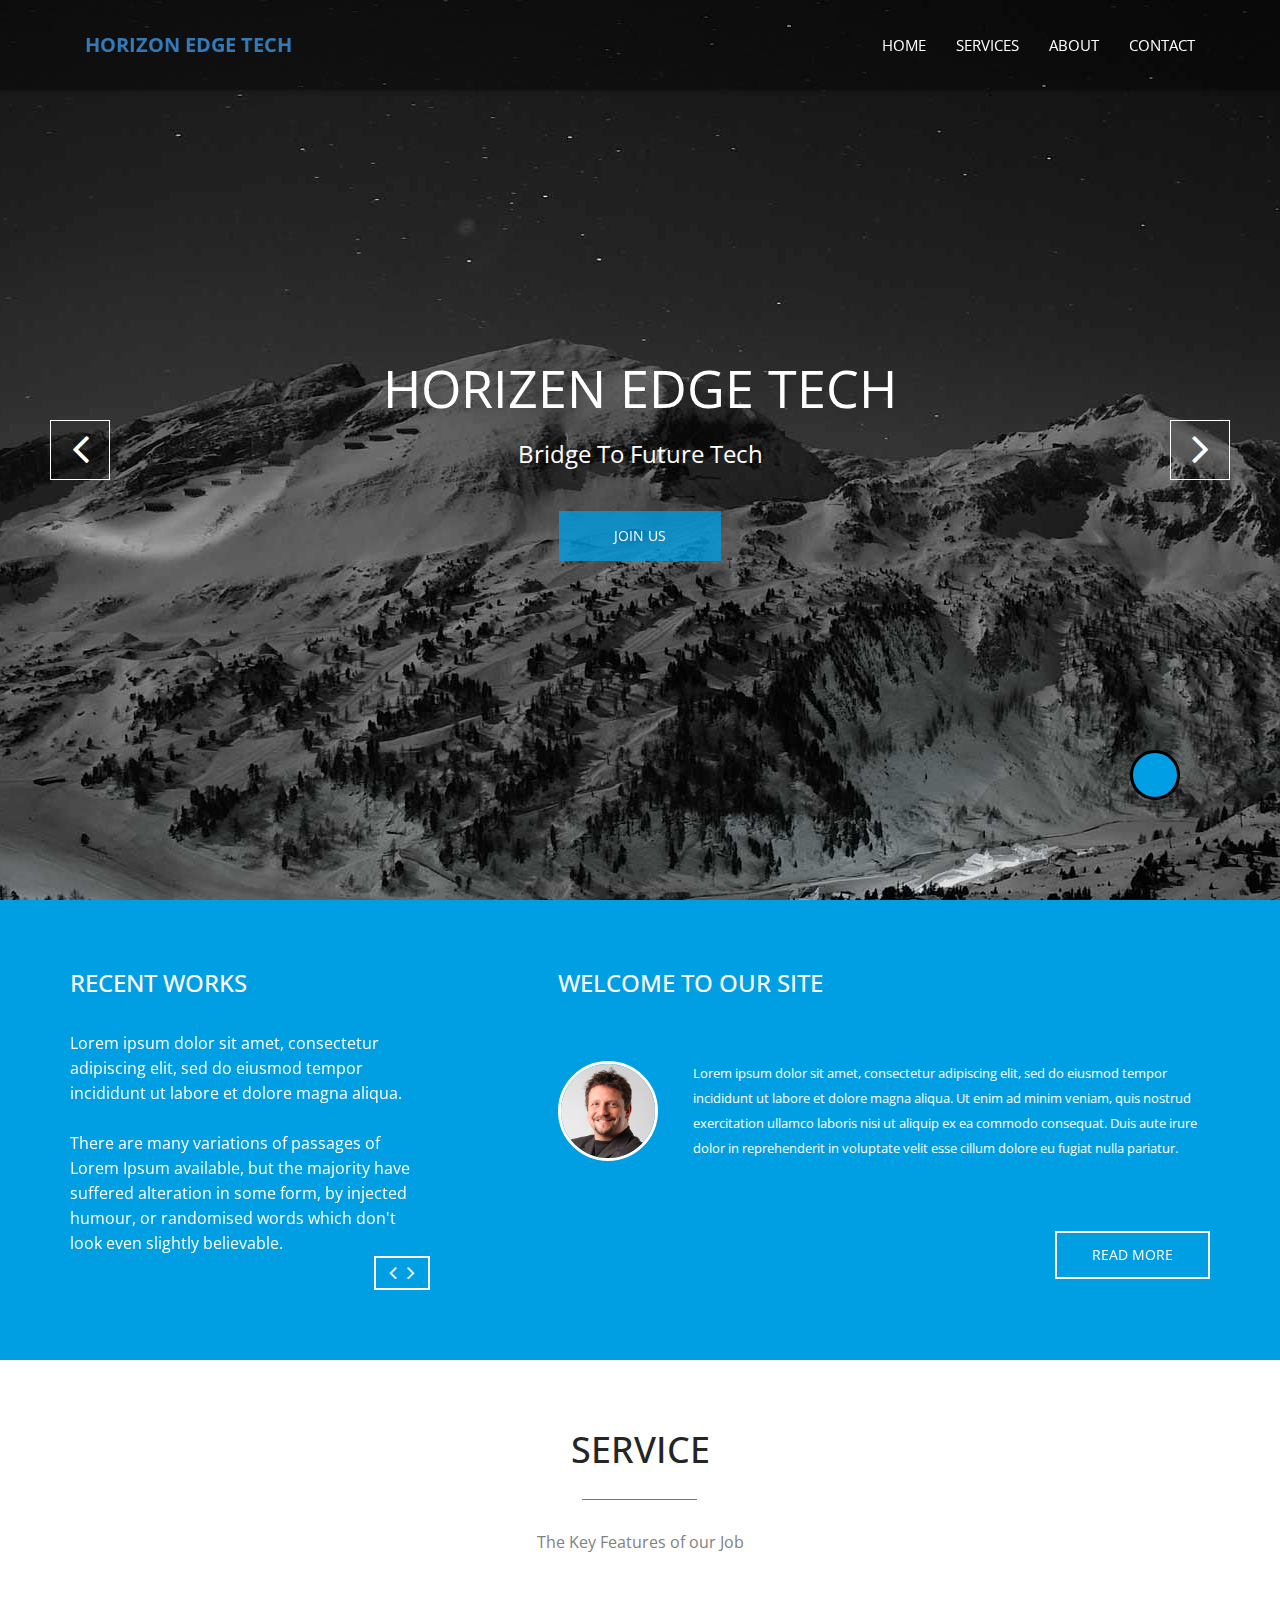
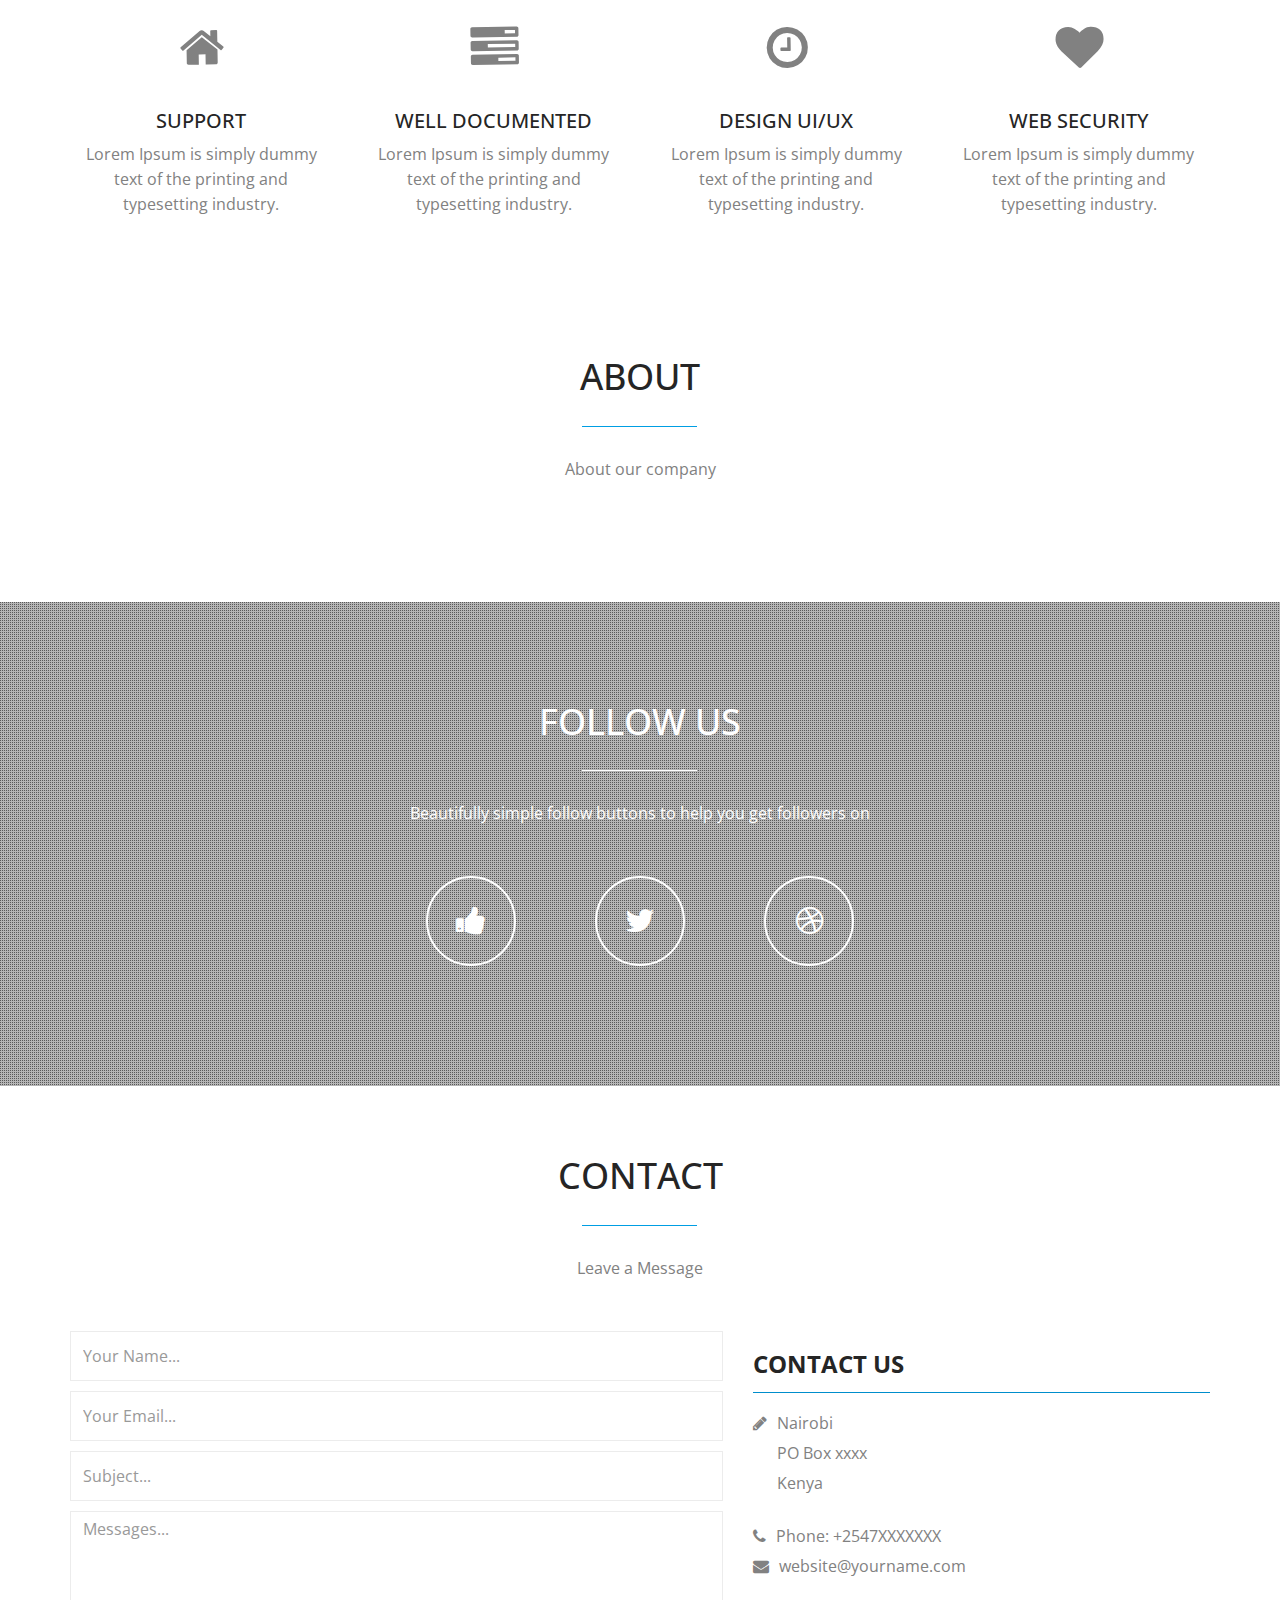
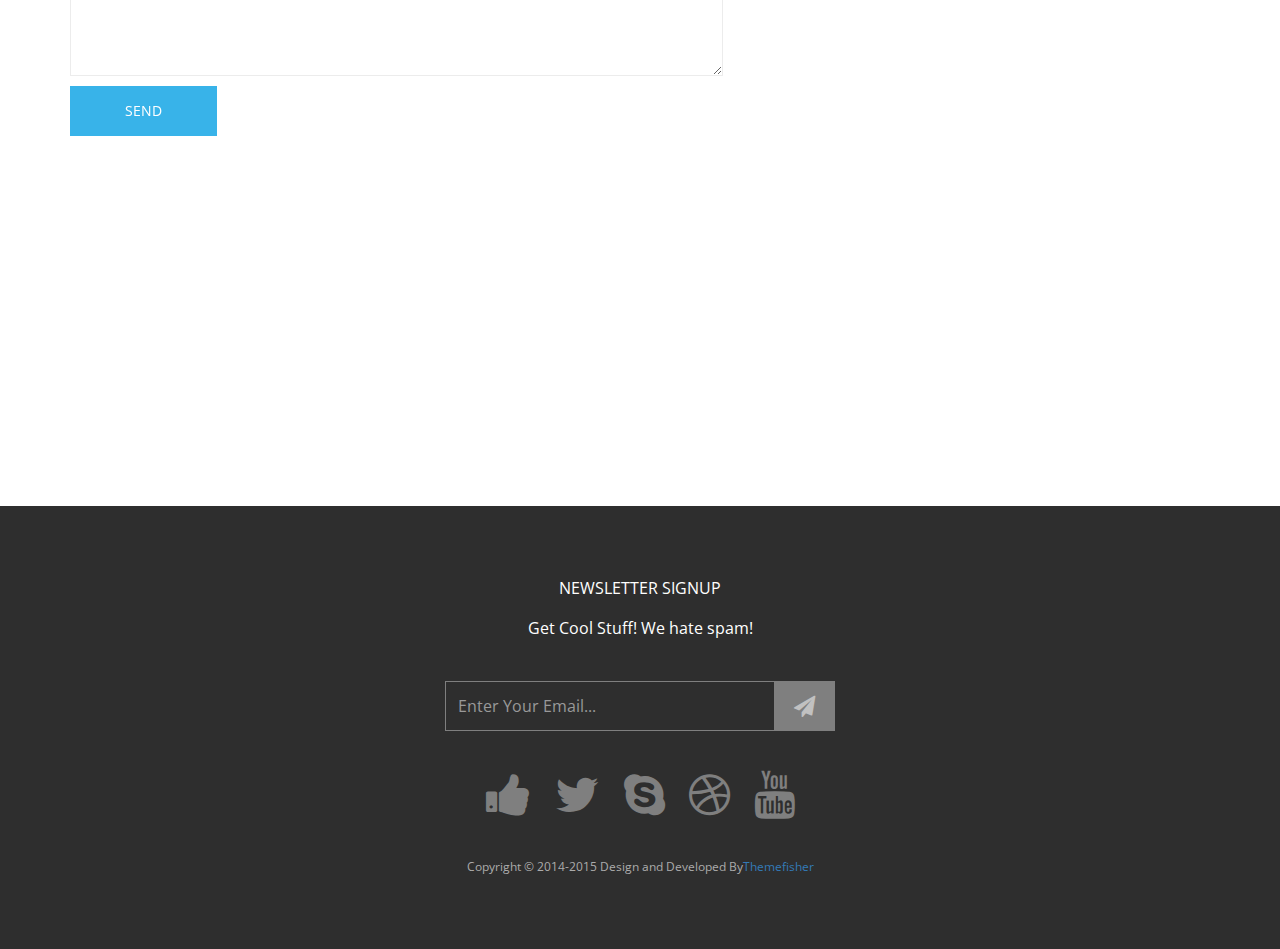
==== commit 3f29cd76: "aaasa" ====
--- a/blue-free/index.html
+++ b/blue-free/index.html
@@ -47,6 +47,7 @@
     <body id="body">
 
 		<!-- preloader -->
+		<div id="chat-button"></div>
 		<div id="preloader">
             <div class="loder-box">
             	<div class="battery"></div>
--- a/blue-free/css/main.css
+++ b/blue-free/css/main.css
@@ -20,6 +20,19 @@
     line-height: 24px;
     font-size: 16px;
     color: #818181;
+}
+
+#chat-button {
+    position: fixed;
+    bottom: 100px;
+    right: 100px;
+    width:  50px;
+    height: 50px;
+    background: #009EE3;
+    z-index: 5;
+    border-radius: 50%;
+    cursor: pointer;
+    border: 3px solid black;
 }
 
 figure, p, address {
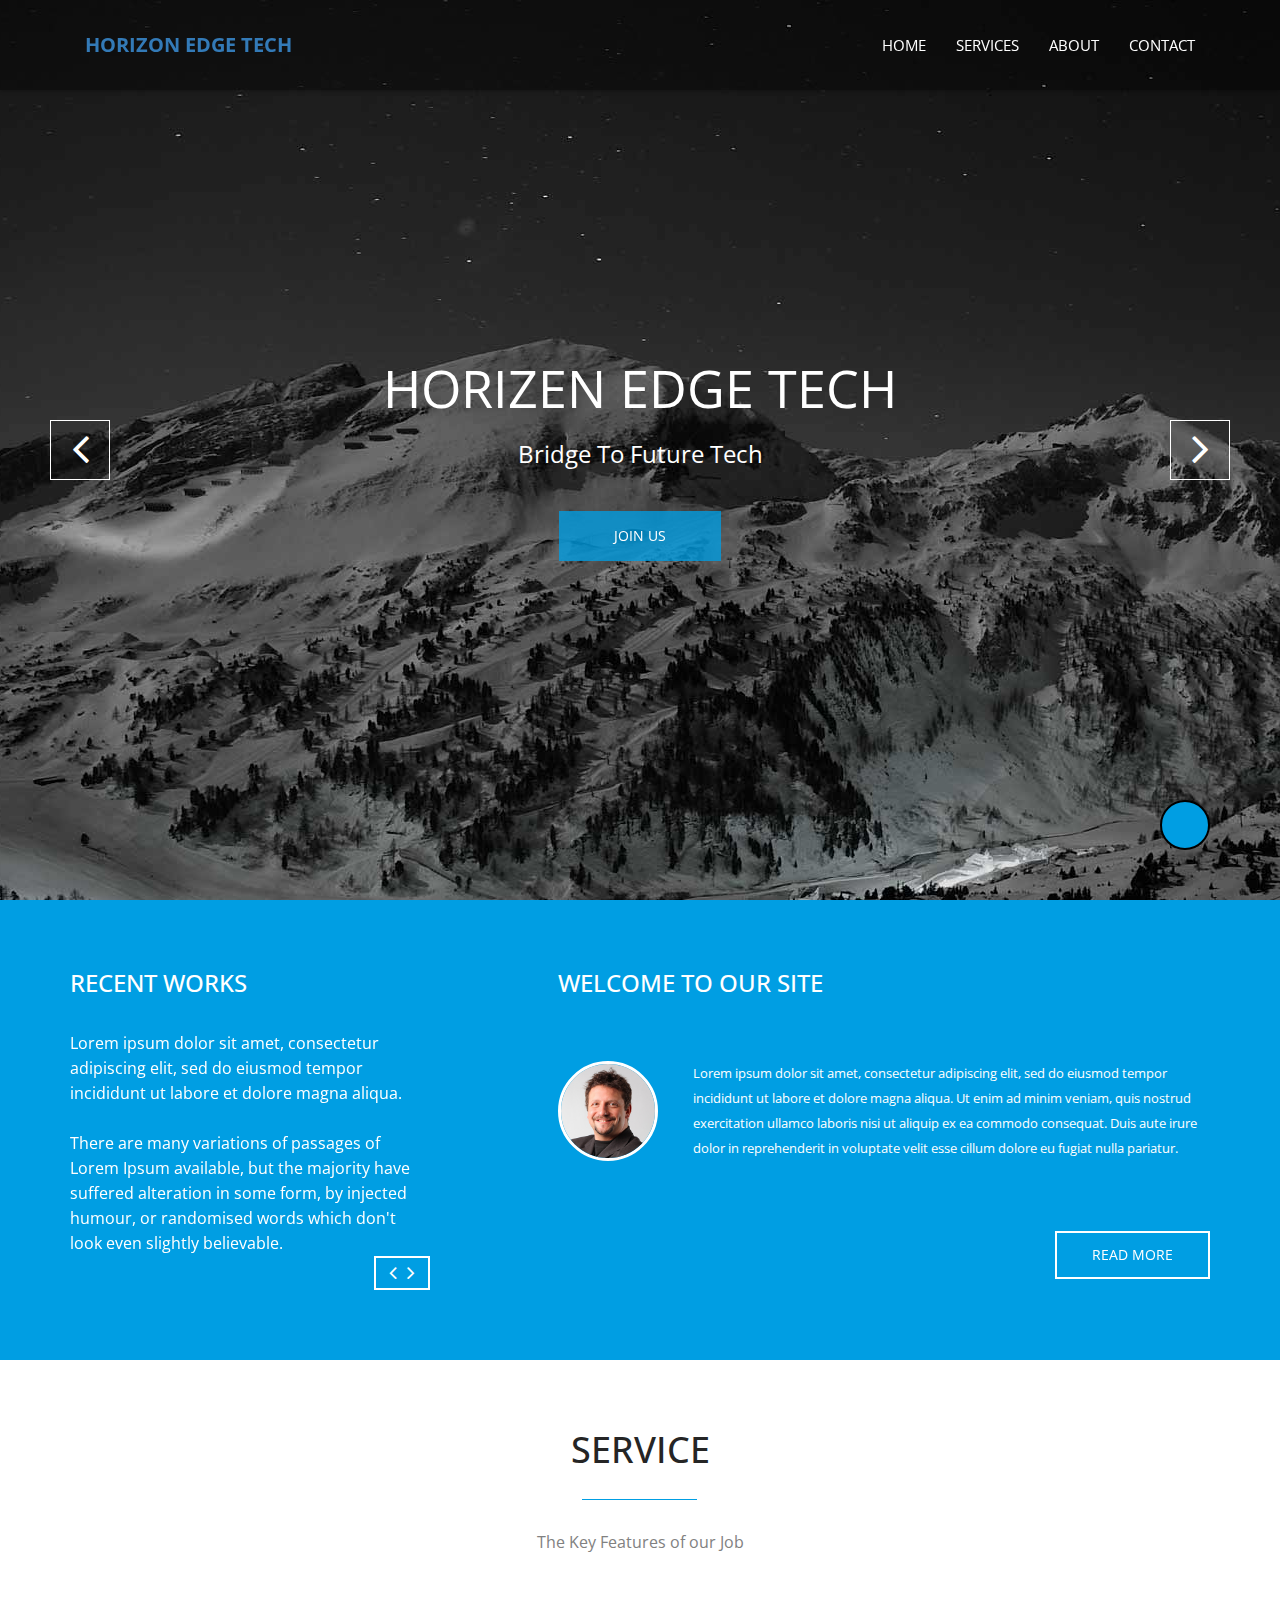
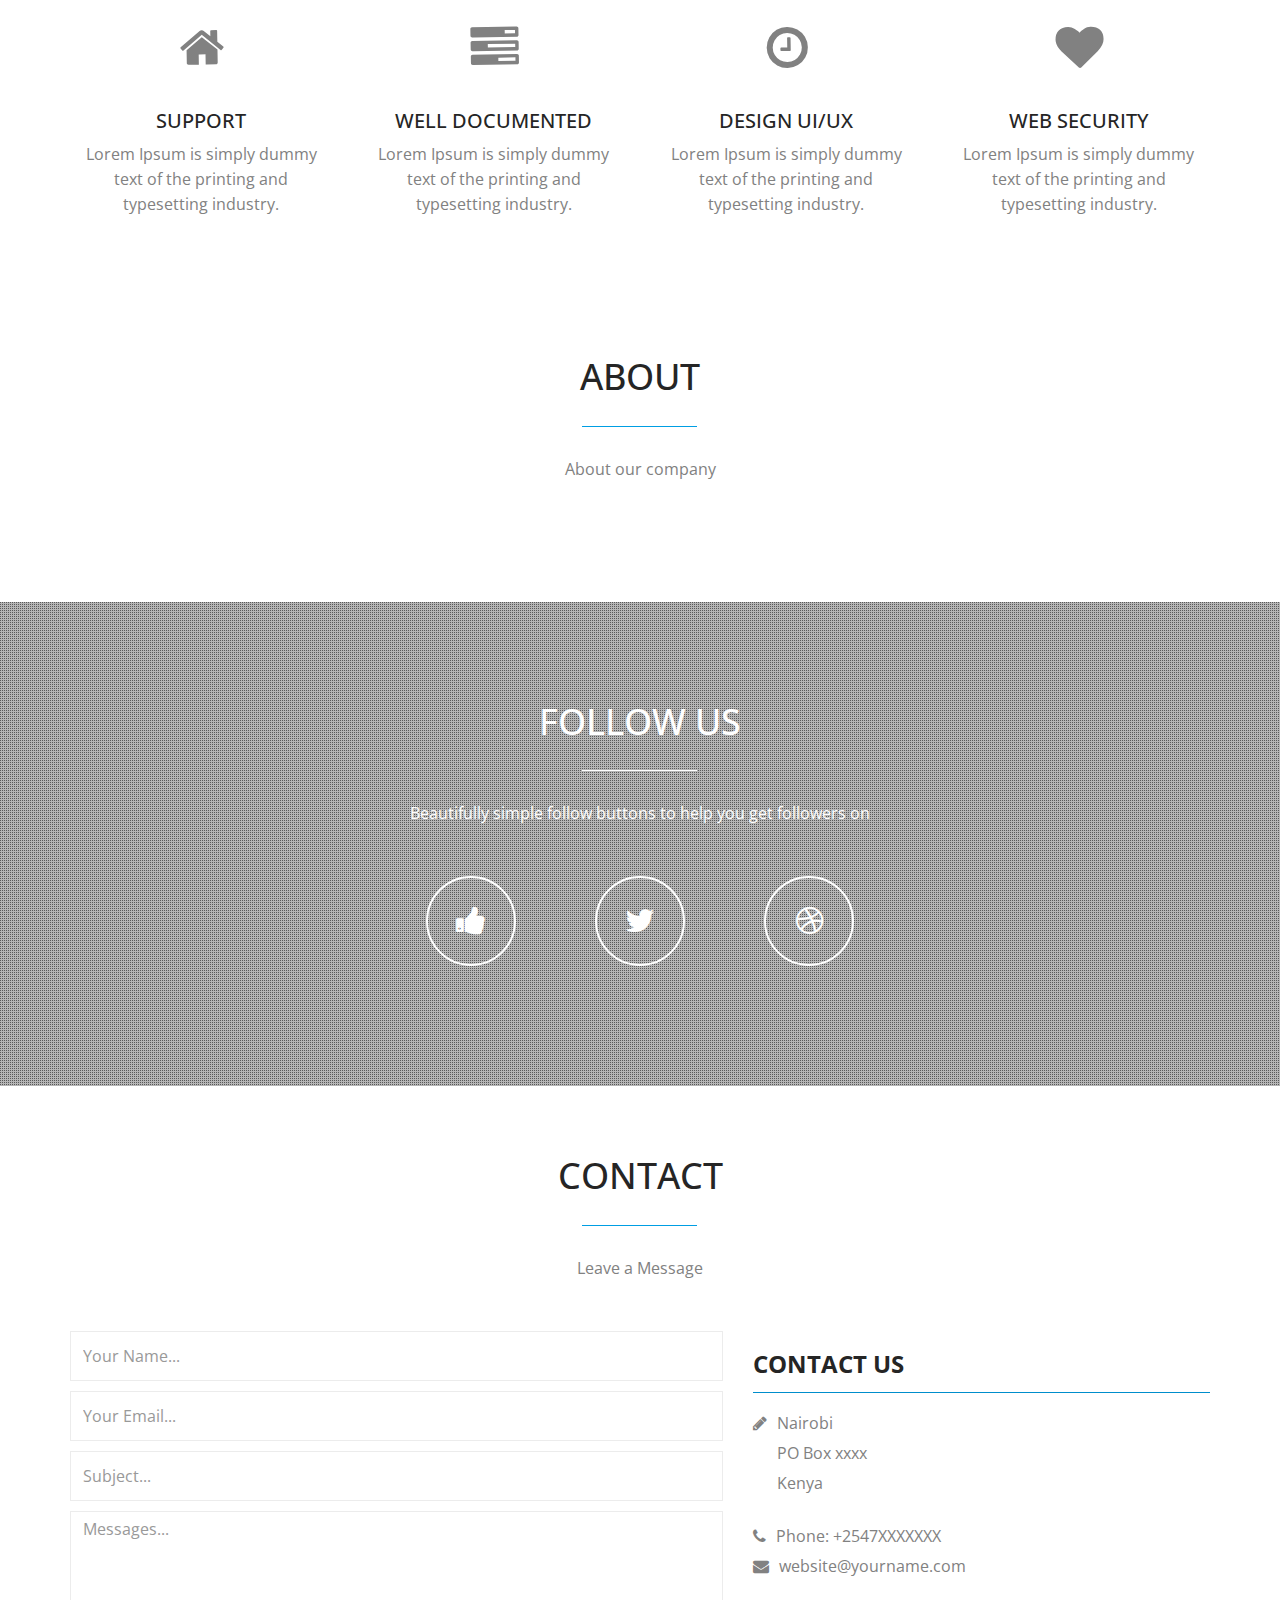
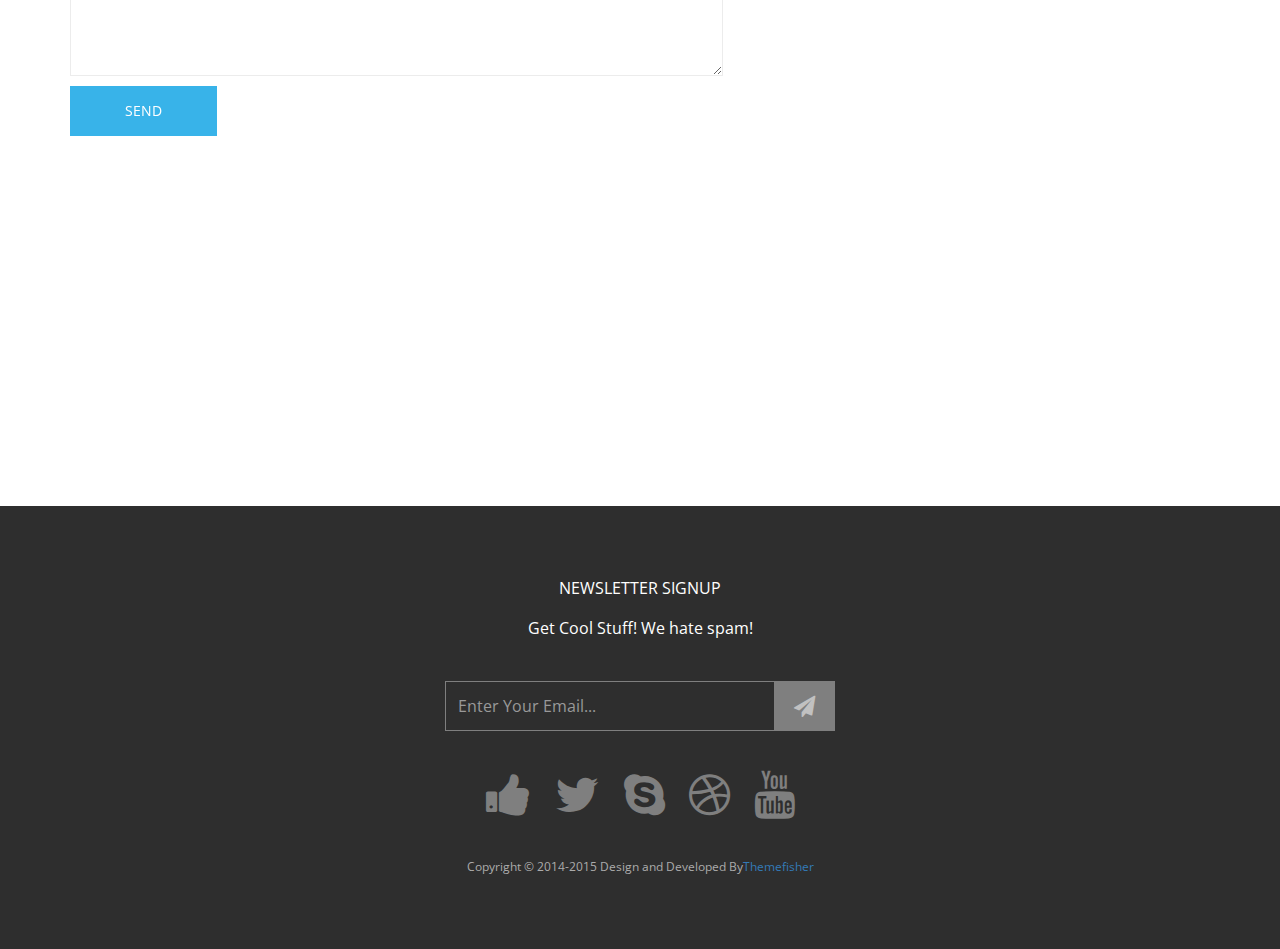
==== commit 560c1e4a: "aaasa" ====
--- a/blue-free/index.html
+++ b/blue-free/index.html
@@ -38,6 +38,7 @@
 		<!-- Main Stylesheet -->
         <link rel="stylesheet" href="css/main.css">
         <link rel="stylesheet" href="https://cdnjs.cloudflare.com/ajax/libs/font-awesome/4.7.0/css/font-awesome.css">
+        <link rel='stylesheet' href='https://use.fontawesome.com/releases/v5.7.0/css/all.css' integrity='sha384-lZN37f5QGtY3VHgisS14W3ExzMWZxybE1SJSEsQp9S+oqd12jhcu+A56Ebc1zFSJ' crossorigin='anonymous'>
 
 		<!-- Modernizer Script for old Browsers -->
         <script src="js/modernizr-2.6.2.min.js"></script>
@@ -47,7 +48,9 @@
     <body id="body">
 
 		<!-- preloader -->
-		<div id="chat-button"></div>
+		<div id="chat-button">
+			<i class="far fa-comments"></i>
+		</div>
 		<div id="preloader">
             <div class="loder-box">
             	<div class="battery"></div>
--- a/blue-free/css/main.css
+++ b/blue-free/css/main.css
@@ -24,15 +24,23 @@
 
 #chat-button {
     position: fixed;
-    bottom: 100px;
-    right: 100px;
+    bottom: 50px;
+    right: 70px;
     width:  50px;
     height: 50px;
     background: #009EE3;
     z-index: 5;
     border-radius: 50%;
     cursor: pointer;
-    border: 3px solid black;
+    border: 2px solid black;
+    display: flex;
+    justify-content: center;
+    align-items: center;
+}
+
+#chat-button i {
+    color: black;
+    font-size: 1.5em;
 }
 
 figure, p, address {
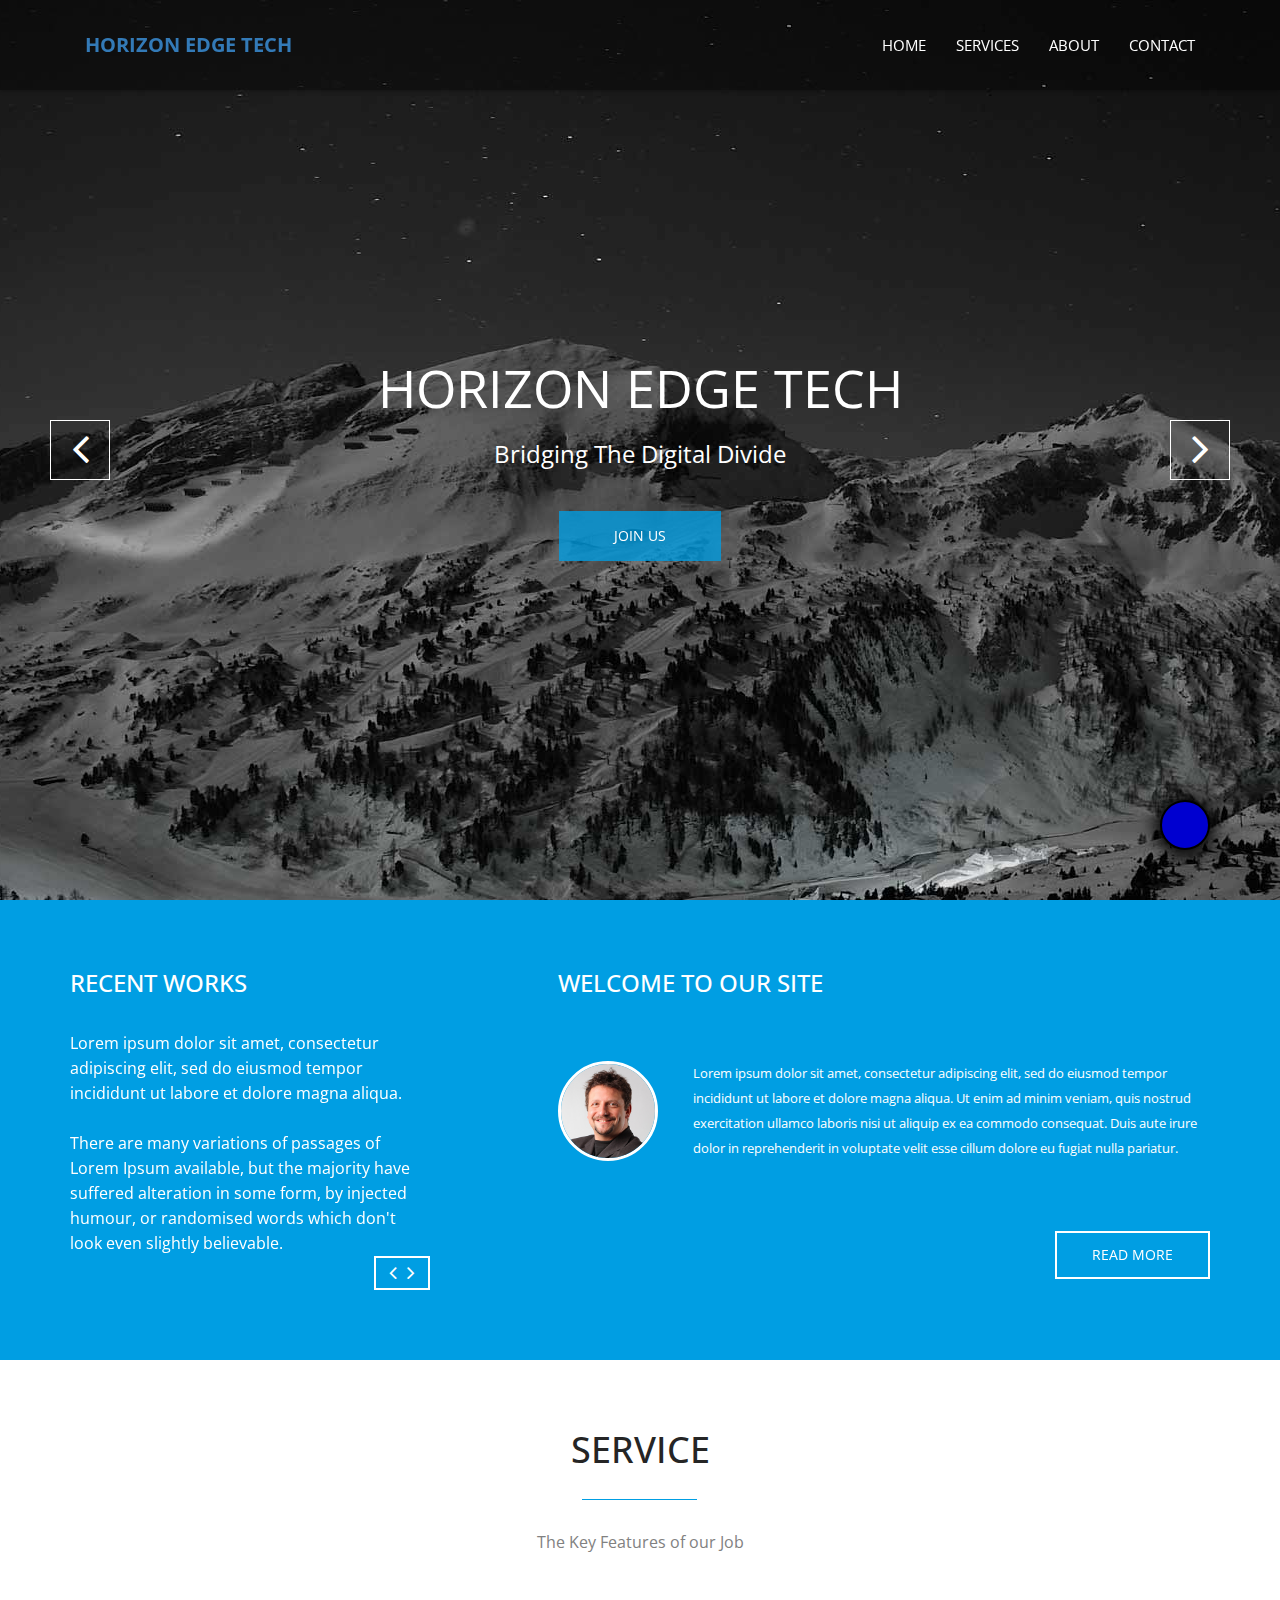
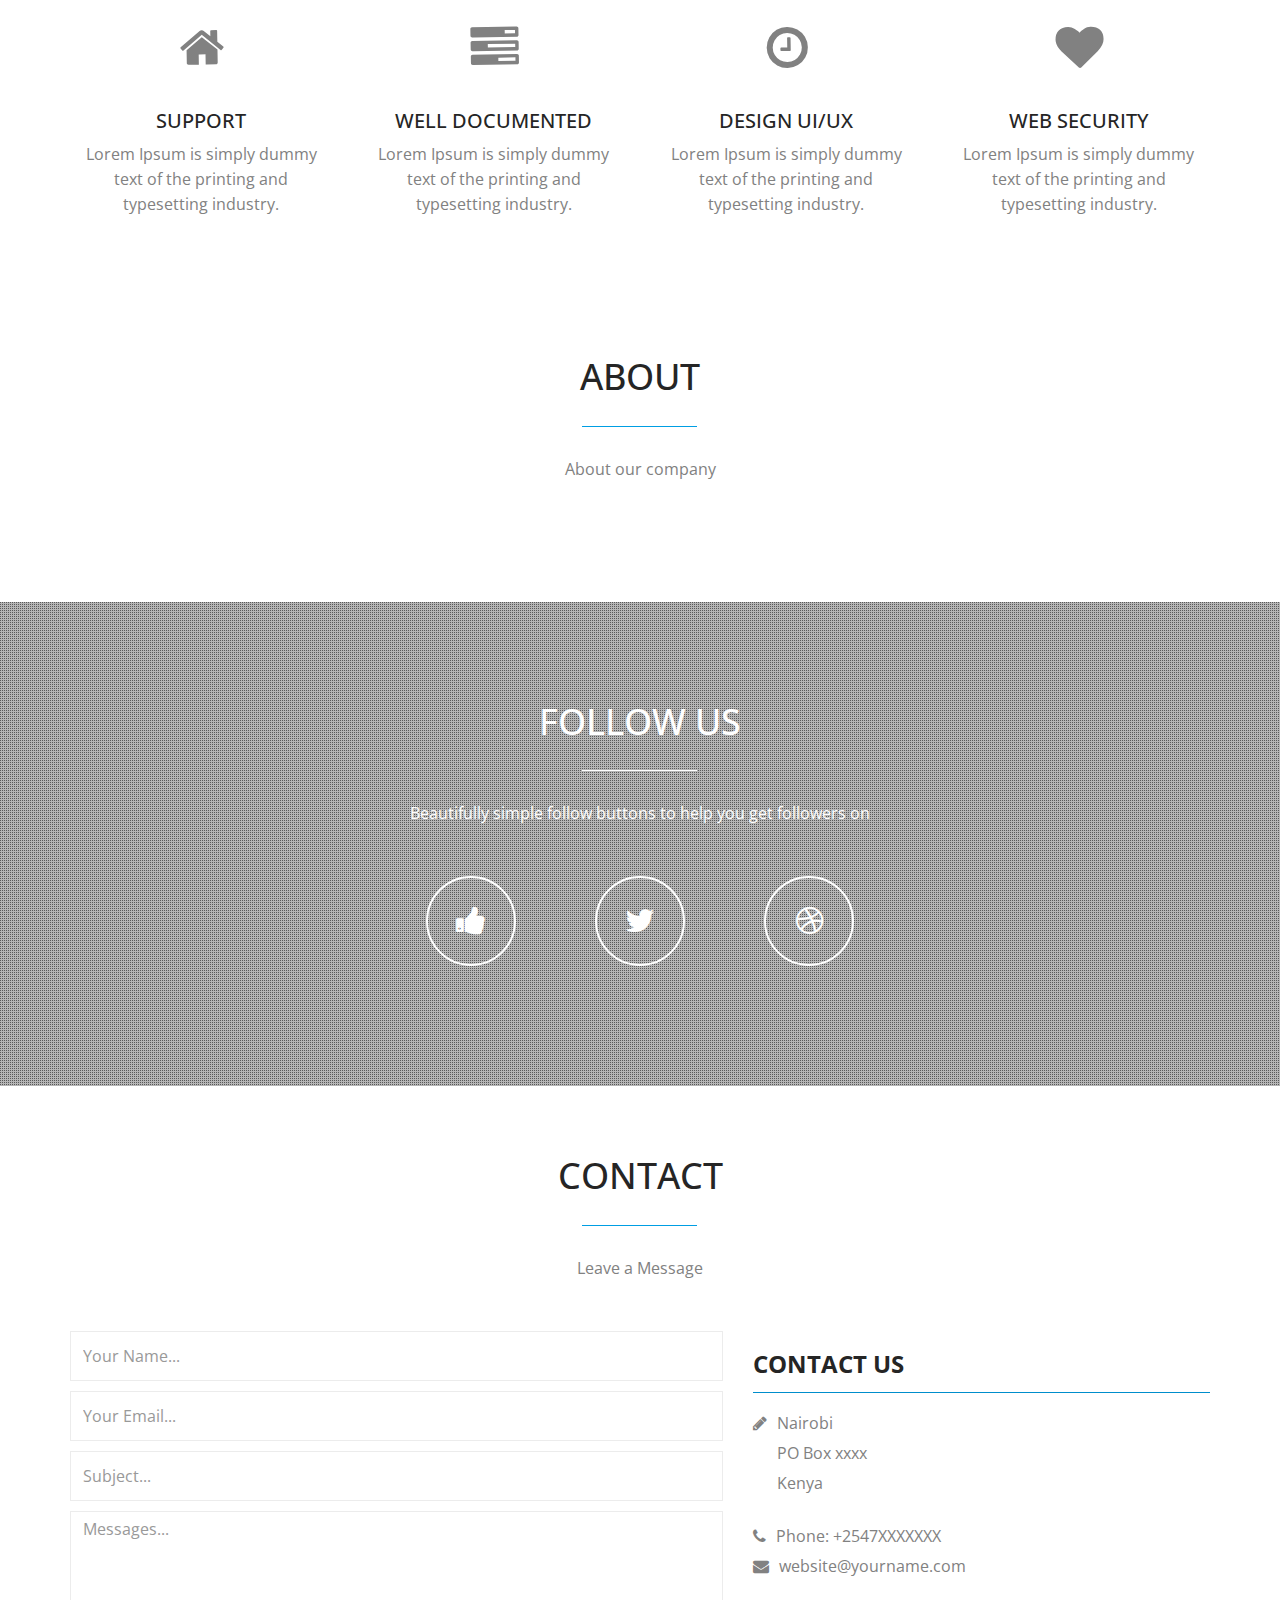
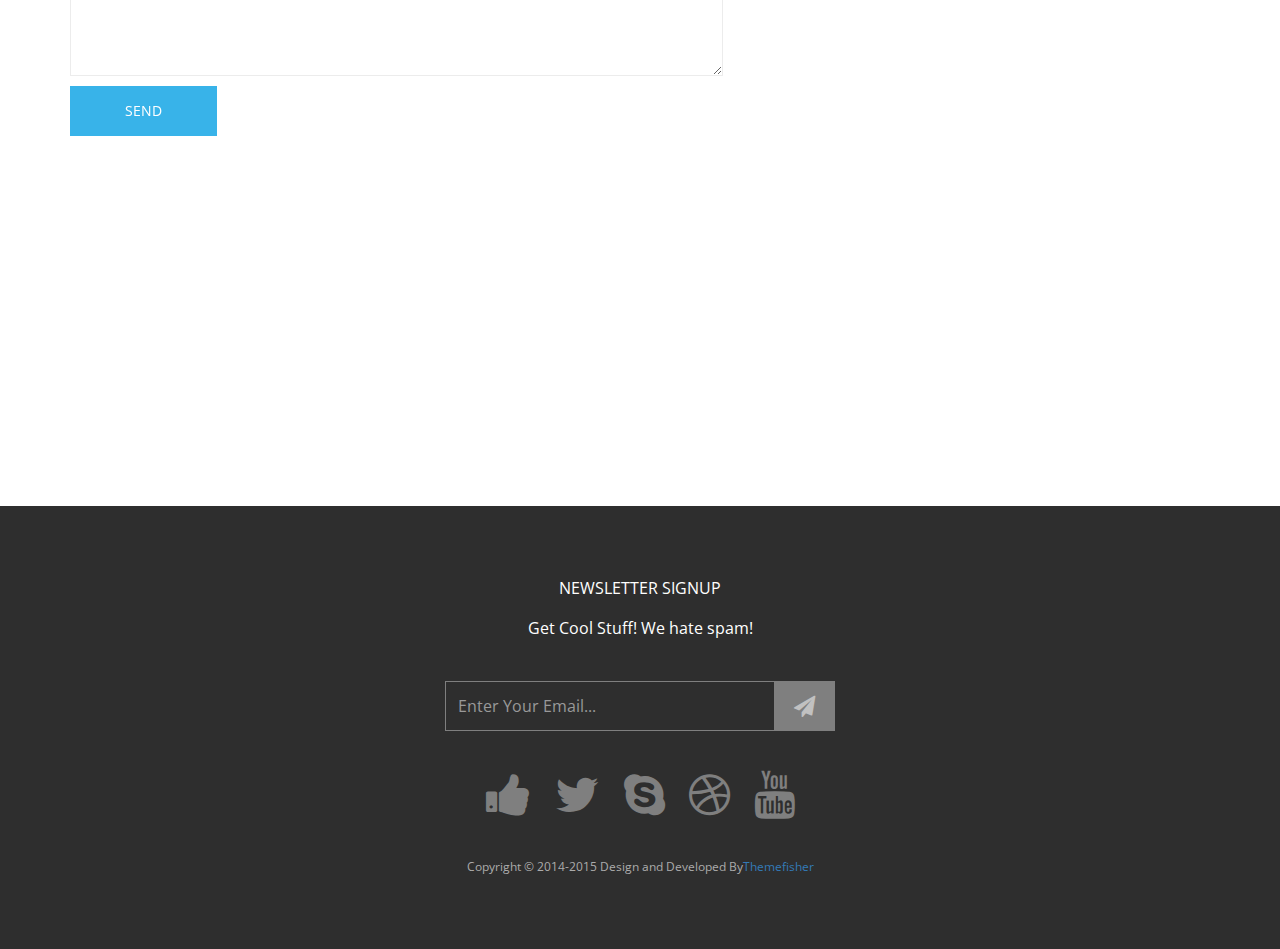
==== commit 280dba13: "aaasa" ====
--- a/blue-free/index.html
+++ b/blue-free/index.html
@@ -49,7 +49,8 @@
 
 		<!-- preloader -->
 		<div id="chat-button">
-			<i class="far fa-comments"></i>
+			<a href="#contact">
+			<i class="far fa-comments"></i></a>
 		</div>
 		<div id="preloader">
             <div class="loder-box">
@@ -115,8 +116,8 @@
 
 						<div class="slide-caption">
                             <div class="caption-content">
-                                <h2 class="animated fadeInDown"> Horizen Edge Tech</h2>
-                                <span class="animated fadeInDown">Bridge to future tech</span>
+                                <h2 class="animated fadeInDown"> Horizon Edge Tech</h2>
+                                <span class="animated fadeInDown">Bridging The Digital Divide</span>
                                 <a href="#" class="btn btn-blue btn-effect">Join US</a>
                             </div>
                         </div>
@@ -129,7 +130,7 @@
 						<div class="slide-caption">
                             <div class="caption-content">
                                 <h2>Horizon Edge Tech</h2>
-                                <span>Bridge to future tech
+                                <span>Bridging The Digital Divide
                                 </span>
                                 <a href="#" class="btn btn-blue btn-effect">Join US</a>
                             </div>
@@ -143,7 +144,7 @@
 						<div class="slide-caption">
                             <div class="caption-content">
                                 <h2>Horizon Edge Tech</h2>
-                                <span>Bridge to future Tech</span>
+                                <span>Bridging The Digital Divide</span>
                                 <a href="#" class="btn btn-blue btn-effect">Join US</a>
                             </div>
                         </div>
@@ -338,15 +339,15 @@
 									<input type="text" name="name" class="form-control" placeholder="Your Name...">
 								</div>
 								<div class="input-field">
-									<input type="email" name="email" class="form-control" placeholder="Your Email...">
+									<input id="email" type="email" name="email" class="form-control" placeholder="Your Email...">
 								</div>
 								<div class="input-field">
-									<input type="text" name="subject" class="form-control" placeholder="Subject...">
+									<input id="subject" type="text" name="subject" class="form-control" placeholder="Subject...">
 								</div>
 								<div class="input-field">
-									<textarea name="message" class="form-control" placeholder="Messages..."></textarea>
-								</div>
-						       	<button type="submit" id="submit" class="btn btn-blue btn-effect">Send</button>
+									<textarea id="bodyEmail" name="message" class="form-control" placeholder="Messages..."></textarea>
+								</div>
+						       	<button  id="submit" class="btn btn-blue btn-effect">Send</button>
 							</form>
 						</div>
 						
@@ -401,6 +402,31 @@
 				</div>
 			</div>
 		</footer>
+		<script>
+	      const submitButton = document.getElementById("submit");
+	      // const spinner = document.getElementById("spinner");
+
+	      submitButton.addEventListener("click", function() {
+	        // spinner.classList.remove("close");
+	        const jsonBody = {
+	          to: document.getElementById("email").value,
+	          subject: document.getElementById("subject").value,
+	          body: document.getElementById("bodyEmail").value
+	        };
+	        fetch("http://3c917dc7.ngrok.io /sendmail", {
+	          method: "POST",
+	          headers: {
+	            "Content-Type": "application/json"
+	          },
+	          body: JSON.stringify(jsonBody)
+	        })
+	          .then(res => res.json())
+	          .then(res => {
+	            // spinner.classList.add("close");
+	            alert("Mail Sent");
+	          });
+	      });
+	    </script>
 		
 		<!-- Essential jQuery Plugins
 		================================================== -->
--- a/blue-free/css/main.css
+++ b/blue-free/css/main.css
@@ -28,7 +28,7 @@
     right: 70px;
     width:  50px;
     height: 50px;
-    background: #009EE3;
+    background: #0000D0;
     z-index: 5;
     border-radius: 50%;
     cursor: pointer;
@@ -36,6 +36,7 @@
     display: flex;
     justify-content: center;
     align-items: center;
+    box-shadow: 2px 2px 20px #000, -2px 2px 20px #000;
 }
 
 #chat-button i {
